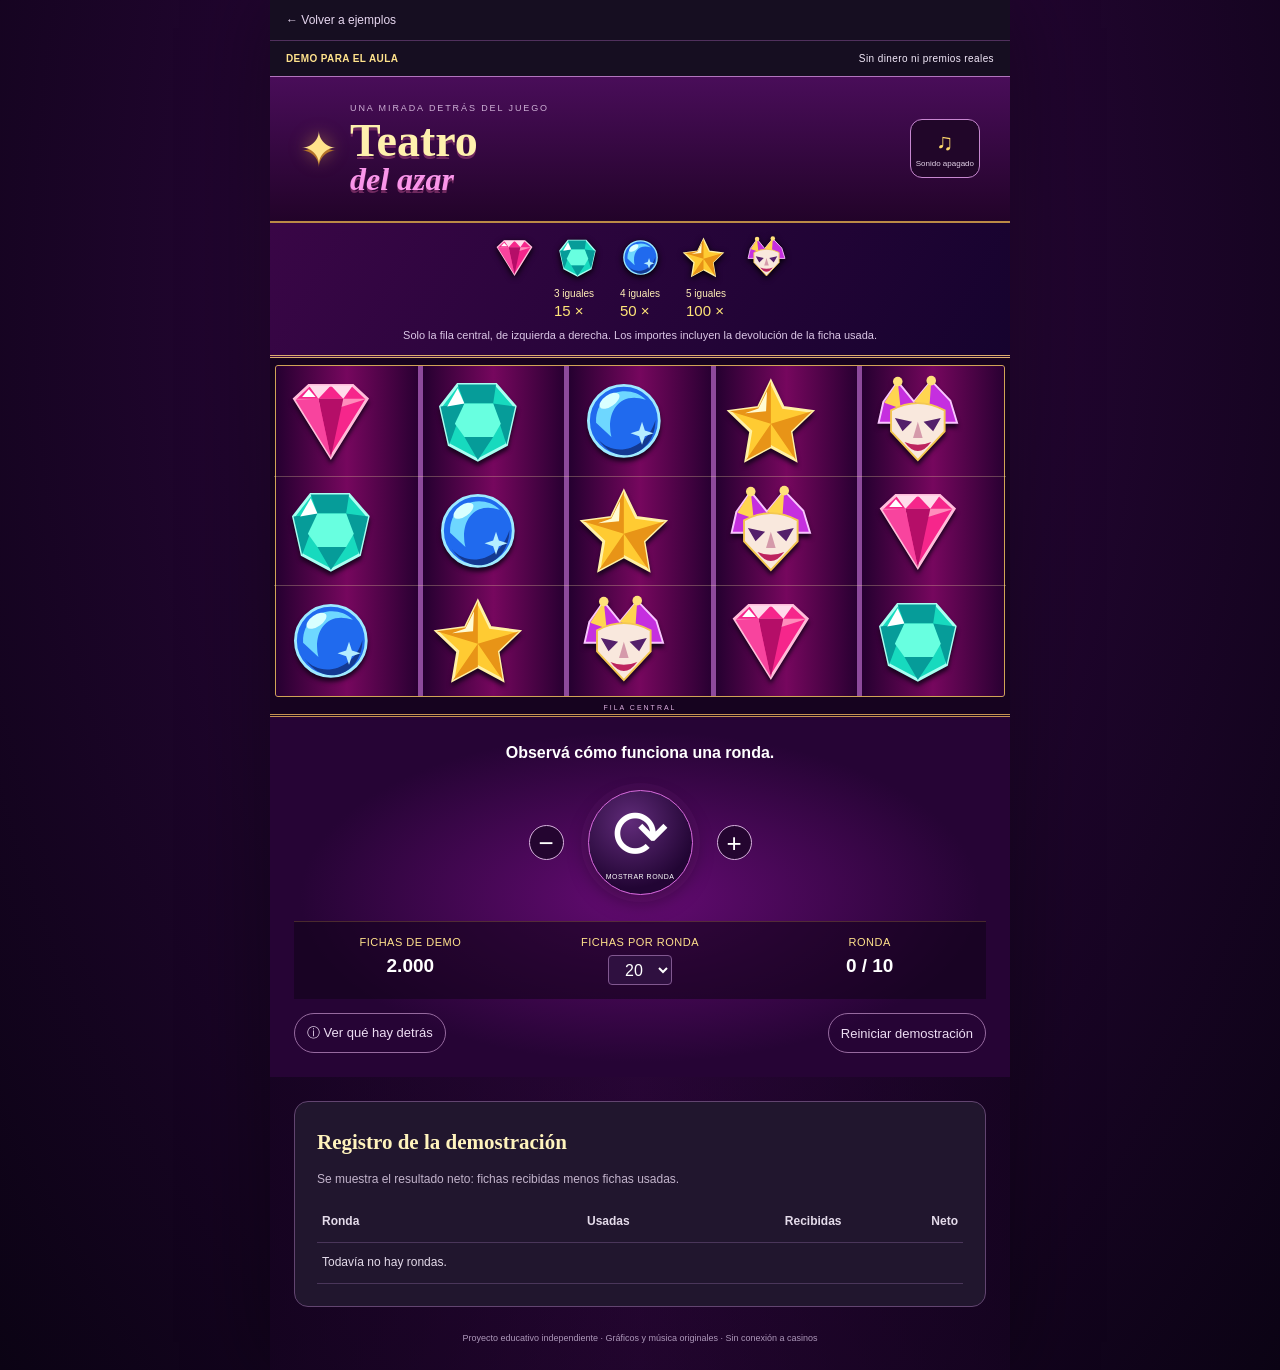
==== teatro-del-azar.html @ a7aa3555 "Add educational game gallery and standalone Teatro del azar demo Open on a responsive selection scre" ====
<!doctype html>
<html lang="es">
<head><meta charset="utf-8"><meta name="viewport" content="width=device-width,initial-scale=1"><title>Teatro del azar · Demo educativa</title><link rel="stylesheet" href="styles.css"></head>
<body>
<main class="machine"><a class="back-gallery" href="index.html">← Volver a ejemplos</a>
  <div class="classroom"><span>DEMO PARA EL AULA</span><span>Sin dinero ni premios reales</span></div>
  <header><div class="crest" aria-hidden="true">✦</div><div><p class="eyebrow">UNA MIRADA DETRÁS DEL JUEGO</p><h1>Teatro <em>del azar</em></h1></div><button id="sound" class="sound" aria-label="Activar música y sonidos" aria-pressed="false">♫<span>Sonido apagado</span></button></header>
  <section class="paytable" aria-label="Tabla de resultados"><div class="pay-symbols" id="paySymbols"></div><div class="pay-values"><span><b>3 iguales</b>15 ×</span><span><b>4 iguales</b>50 ×</span><span><b>5 iguales</b>100 ×</span></div><p>Solo la fila central, de izquierda a derecha. Los importes incluyen la devolución de la ficha usada.</p></section>
  <section class="stage" aria-label="Cinco rodillos de demostración"><div class="payline" aria-hidden="true"></div><div id="reels" class="reels"></div><div class="stage-label">FILA CENTRAL</div></section>
  <section class="controls">
    <p id="status" class="status" role="status" aria-live="polite">Observá cómo funciona una ronda.</p>
    <div class="spin-row"><button id="minus" class="adjust" aria-label="Reducir fichas por ronda">−</button><button id="spin" class="spin" aria-label="Mostrar una ronda"><span aria-hidden="true">⟳</span><small>MOSTRAR RONDA</small></button><button id="plus" class="adjust" aria-label="Aumentar fichas por ronda">+</button></div>
    <div class="meters"><div><span>FICHAS DE DEMO</span><strong id="balance">2.000</strong></div><div><label for="stake">FICHAS POR RONDA</label><select id="stake"><option value="10">10</option><option value="20" selected>20</option><option value="50">50</option></select></div><div><span>RONDA</span><strong id="counter">0 / 10</strong></div></div>
    <div class="footer-actions"><button id="explain">ⓘ Ver qué hay detrás</button><button id="restart">Reiniciar demostración</button></div>
  </section>
  <section id="lesson" class="lesson" hidden tabindex="-1"><p class="eyebrow">PAUSA PARA CONVERSAR</p><h2>La apariencia no cambia el azar.</h2><p>La música, los colores y el movimiento llaman la atención. No hacen que la próxima ronda tenga más posibilidades de ganar.</p><div class="facts"><div><b>4 %</b><span>de probabilidad de obtener un resultado que paga en cada ronda.</span></div><div><b>96 %</b><span>de devolución matemática a largo plazo en este modelo. No es una promesa para una sesión.</span></div></div><p>Con 100 fichas usadas, la devolución esperada es 96: una pérdida media de 4. Cada ronda es independiente; perder antes no vuelve más probable ganar después.</p><p class="session-summary" id="summary"></p><h3>¿Qué hace y qué no hace esta demo?</h3><p>Simula una regla sencilla para estudiar su funcionamiento. Crear una pantalla con IA no equivale a crear ni operar un casino real. No hay depósitos, retiros, cuentas, premios, conexiones a proveedores ni datos personales.</p><details><summary>Ver la matemática</summary><p>Cada símbolo tiene probabilidad 1/5. Tres iguales exactos: 4/125; cuatro exactos: 4/625; cinco: 1/625. Devolución: (4/125 × 15) + (4/625 × 50) + (1/625 × 100) = 0,96.</p><p>Las filas superior e inferior son decorativas. El resultado se calcula antes de la animación, usando la misma regla en cada ronda. No se programan “casi premios”.</p></details><h3>Para debatir en clase</h3><ul><li>¿La música cambió tu impresión del resultado?</li><li>¿Cobrar fichas significa siempre terminar con más de las que empezaste?</li><li>¿Qué diferencia hay entre una pantalla atractiva y conocer las probabilidades?</li></ul><p>Si un juego te preocupa o te cuesta dejarlo, hablalo con una persona adulta de confianza.</p></section>
  <section class="rounds"><h2>Registro de la demostración</h2><p>Se muestra el resultado neto: fichas recibidas menos fichas usadas.</p><div class="table-scroll"><table><thead><tr><th>Ronda</th><th>Usadas</th><th>Recibidas</th><th>Neto</th></tr></thead><tbody id="history"><tr><td colspan="4">Todavía no hay rondas.</td></tr></tbody></table></div></section>
  <footer class="credits">Proyecto educativo independiente · Gráficos y música originales · Sin conexión a casinos</footer>
</main>
<script src="engine.js"></script><script src="game.js"></script>
</body></html>
---- styles.css ----
:root{color-scheme:dark;font-family:Arial,Helvetica,sans-serif;background:#0d0318;color:#fff;--gold:#ffe28c;--pink:#e737d6}*{box-sizing:border-box}body{margin:0;background:radial-gradient(ellipse at 50% 20%,#54115c 0,#21052f 45%,#0b0314 100%);min-height:100vh}button,select{font:inherit}button{cursor:pointer;color:inherit}button:disabled{cursor:default;opacity:.5}button:focus-visible,select:focus-visible,summary:focus-visible{outline:3px solid #65e5fb;outline-offset:5px}[hidden]{display:none!important}.machine{width:min(100%,740px);margin:0 auto;background:linear-gradient(90deg,#160321aa,#4c085933,#160321aa);box-shadow:0 0 80px #0006}.classroom{display:flex;justify-content:space-between;gap:10px;padding:12px 16px;background:#160e21;color:#f5ebfc;font-size:10px;letter-spacing:.4px;border-bottom:1px solid #b275be}.classroom span:first-child{color:var(--gold);font-weight:bold}header{display:flex;align-items:center;gap:12px;padding:20px 18px 14px;background:linear-gradient(#490d59,#220329);border-bottom:2px solid #bb8a46}.crest{font-size:45px;color:var(--gold);text-shadow:0 3px 0 #b37229,0 0 18px #ffc65388}.eyebrow{font-size:9px;letter-spacing:1.9px;color:#cdb0d5;margin:0 0 6px}h1{margin:0;font-family:Georgia,serif;font-size:34px;color:#fff1ad;line-height:.97;text-shadow:0 3px #70295f}h1 em{display:block;font-size:25px;color:#fa95ea}.sound{margin-left:auto;background:#210629;border:1px solid #c787d0;border-radius:12px;min-width:57px;padding:9px 5px;font-size:23px;color:#ffd96c}.sound span{display:block;font-size:8px;color:#e3d1e8;margin-top:3px}.paytable{padding:12px 18px;background:linear-gradient(120deg,#390646,#16032e);border-bottom:3px double #ddad6d}.pay-symbols{display:flex;justify-content:center;gap:18px;margin-bottom:8px}.pay-symbols svg{height:37px;width:37px;filter:drop-shadow(0 2px 3px #000)}.pay-values{display:flex;justify-content:center;gap:26px;color:#ffe578;font-size:15px}.pay-values b{display:block;color:#ffeeb6;font-size:10px;font-weight:400;margin-bottom:3px}.paytable p{font-size:9px;line-height:1.5;color:#dbc7e6;text-align:center;margin:8px 0 0}.stage{position:relative;padding:7px 5px 17px;background:#16031f;border-bottom:3px double #c59152;overflow:hidden}.reels{display:grid;grid-template-columns:repeat(5,1fr);gap:3px;border:1px solid #d0a456;border-radius:3px;overflow:hidden;background:#8d4a9c}.reel{display:grid;grid-template-rows:repeat(3,1fr);position:relative;background:linear-gradient(90deg,#250030,#76075e 50%,#290032);overflow:hidden}.cell{aspect-ratio:1;display:grid;place-items:center;position:relative}.cell svg{width:87%;height:87%;filter:drop-shadow(0 4px 2px #19031e);transition:transform .2s}.cell.winner{background:#ffe75a24}.cell.winner svg{transform:scale(1.08);filter:drop-shadow(0 0 7px #ffe188)}.payline{position:absolute;left:4px;right:4px;top:calc(33.33% - 1px);height:31%;border-top:1px solid #fff0a744;border-bottom:1px solid #fff0a744;z-index:2;pointer-events:none}.stage-label{position:absolute;bottom:3px;left:0;right:0;text-align:center;color:#dcb0df;font-size:7px;letter-spacing:2px}.reel.spinning .cell{animation:roll .16s linear infinite;filter:blur(3px)}@keyframes roll{0%{transform:translateY(-45%);opacity:.5}50%{opacity:1}100%{transform:translateY(45%);opacity:.5}}.controls{padding:14px 14px 12px;background:radial-gradient(ellipse at center,#640b72 0,#260435 65%);position:relative}.status{font-weight:bold;font-size:13px;min-height:34px;line-height:1.5;text-align:center;margin:0 0 15px}.spin-row{display:flex;align-items:center;justify-content:center;gap:24px;margin:8px 0 26px}.spin{border:1px solid #d86cdd;border-radius:50%;height:105px;width:105px;background:radial-gradient(circle at 40% 30%,#602b79,#220534 70%);box-shadow:0 0 0 7px #e55ede0b,0 8px 20px #0006;display:flex;flex-direction:column;align-items:center;justify-content:center}.spin>span{font-size:68px;line-height:.85}.spin small{font-size:7px;letter-spacing:.5px;margin-top:9px}.adjust{width:35px;height:35px;border:1px solid #d7b2dd;border-radius:50%;font-size:26px;line-height:1;background:#240530}.meters{display:grid;grid-template-columns:1fr 1fr 1fr;gap:5px;background:#12021999;padding:14px 4px;border-top:1px solid #b684434d}.meters>div{text-align:center}.meters span,.meters label{display:block;font-size:8px;letter-spacing:.5px;color:var(--gold);margin-bottom:7px}.meters strong{font-size:19px;font-variant-numeric:tabular-nums}.meters select{min-height:30px;color:white;background:#2f1040;border:1px solid #815890;border-radius:4px;padding:2px 12px;font-size:16px}.footer-actions{display:flex;justify-content:space-between;gap:10px;margin:14px 0 0}.footer-actions button{background:none;border:1px solid #966a9f;border-radius:20px;font-size:10px;padding:10px 12px;min-height:36px;color:#edddf3}.lesson,.rounds{margin:18px 14px;background:#21162e;border:1px solid #624570;border-radius:14px;padding:22px;color:#e4dbea;font-size:14px;line-height:1.65}.lesson{border-color:#e7c461;scroll-margin-top:15px}.lesson h2,.rounds h2{font-family:Georgia,serif;font-size:25px;color:#fff3bd;line-height:1.2;margin:6px 0 15px}.lesson h3{color:white;font-size:16px;margin-top:24px}.facts{display:grid;grid-template-columns:1fr 1fr;gap:14px}.facts>div{padding:15px;background:#35253f;border-radius:8px}.facts b{display:block;font-size:29px;color:#ffe283}.facts span{font-size:12px;line-height:1.4;display:block}.session-summary{padding:12px;border-left:3px solid #ebc25b;background:#f9d4550c}details{border-top:1px solid #654b70;padding-top:14px}summary{cursor:pointer;color:#ffe389}.rounds h2{font-size:21px}.rounds>p{font-size:12px;color:#c3b4cc}.table-scroll{overflow-x:auto}table{border-collapse:collapse;width:100%;font-size:12px;font-variant-numeric:tabular-nums}th,td{text-align:right;padding:10px 5px;border-bottom:1px solid #4a365a}th:first-child,td:first-child{text-align:left}.negative{color:#ffa8ae}.positive{color:#a0e8d6}.credits{padding:0 20px 25px;font-size:9px;text-align:center;color:#ac97b9;line-height:1.6}@media(min-width:600px){header{padding:26px 30px}h1{font-size:46px}h1 em{font-size:32px}.pay-symbols svg{width:45px;height:45px}.paytable p{font-size:11px}.reels{gap:5px}.cell{max-height:110px}.controls{padding:24px}.meters span,.meters label{font-size:11px}.footer-actions button{font-size:13px}.lesson,.rounds{margin:24px}.status{font-size:16px}}@media(prefers-reduced-motion:reduce){.reel.spinning .cell{animation:none;filter:none}.cell svg{transition:none}}

.back-gallery{display:block;padding:13px 16px;background:#160e21;color:#e7d7f0;font-size:12px;text-decoration:none;border-bottom:1px solid #50305d}.back-gallery:hover{color:#ffe28c}
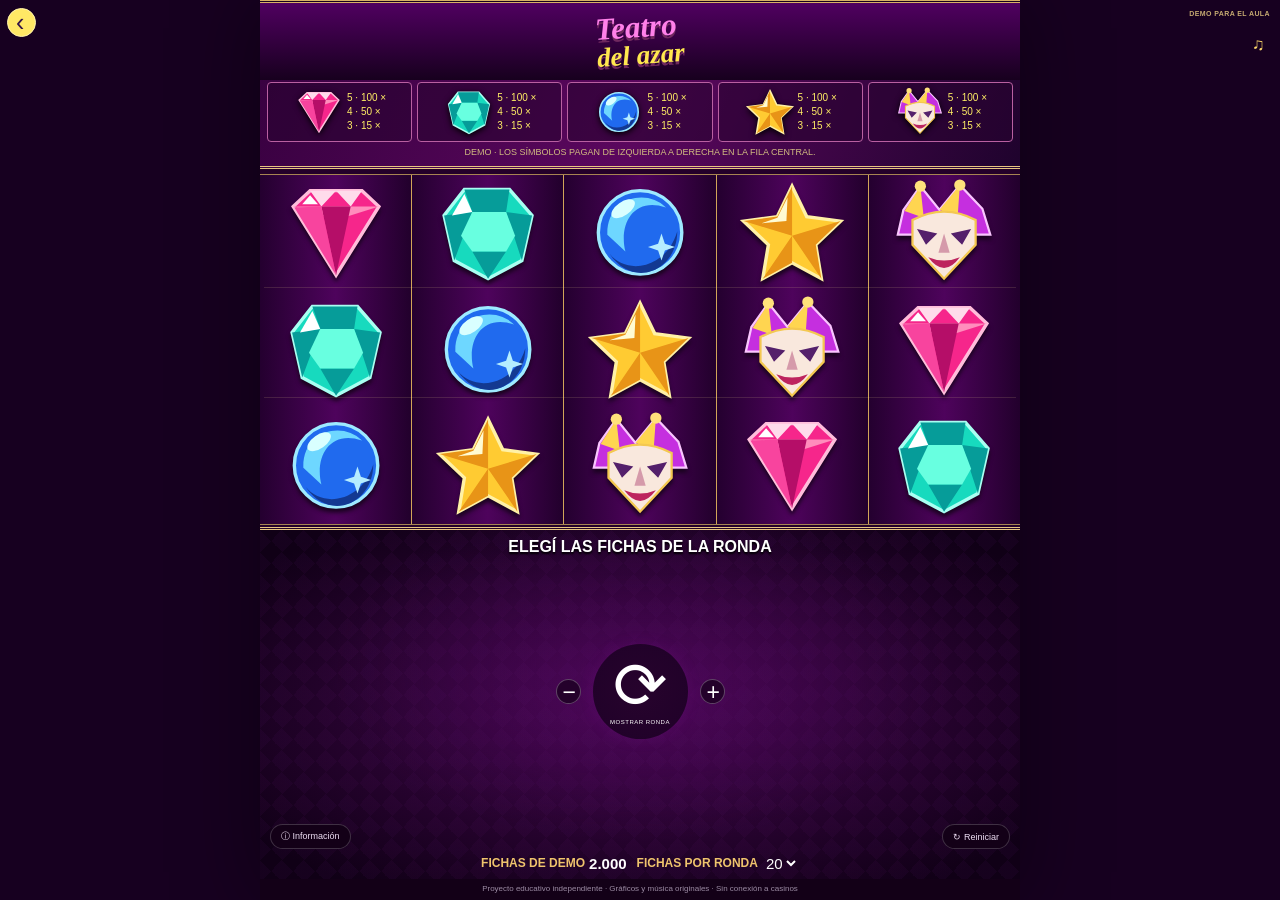
==== commit e3e89deb: "Rework mobile game screen toward reference layout Compact paytable into symbol tiles, tighten reels," ====
--- a/teatro-del-azar.html
+++ b/teatro-del-azar.html
@@ -5,13 +5,13 @@
 <main class="machine"><a class="back-gallery" href="index.html">← Volver a ejemplos</a>
   <div class="classroom"><span>DEMO PARA EL AULA</span><span>Sin dinero ni premios reales</span></div>
   <header><div class="crest" aria-hidden="true">✦</div><div><p class="eyebrow">UNA MIRADA DETRÁS DEL JUEGO</p><h1>Teatro <em>del azar</em></h1></div><button id="sound" class="sound" aria-label="Activar música y sonidos" aria-pressed="false">♫<span>Sonido apagado</span></button></header>
-  <section class="paytable" aria-label="Tabla de resultados"><div class="pay-symbols" id="paySymbols"></div><div class="pay-values"><span><b>3 iguales</b>15 ×</span><span><b>4 iguales</b>50 ×</span><span><b>5 iguales</b>100 ×</span></div><p>Solo la fila central, de izquierda a derecha. Los importes incluyen la devolución de la ficha usada.</p></section>
+  <section class="paytable" aria-label="Tabla de resultados"><div class="pay-symbols" id="paySymbols"></div><div class="pay-values"><span><b>3 iguales</b>15 ×</span><span><b>4 iguales</b>50 ×</span><span><b>5 iguales</b>100 ×</span></div><p>DEMO · LOS SÍMBOLOS PAGAN DE IZQUIERDA A DERECHA EN LA FILA CENTRAL.</p></section>
   <section class="stage" aria-label="Cinco rodillos de demostración"><div class="payline" aria-hidden="true"></div><div id="reels" class="reels"></div><div class="stage-label">FILA CENTRAL</div></section>
   <section class="controls">
-    <p id="status" class="status" role="status" aria-live="polite">Observá cómo funciona una ronda.</p>
+    <p id="status" class="status" role="status" aria-live="polite">ELEGÍ LAS FICHAS DE LA RONDA</p>
     <div class="spin-row"><button id="minus" class="adjust" aria-label="Reducir fichas por ronda">−</button><button id="spin" class="spin" aria-label="Mostrar una ronda"><span aria-hidden="true">⟳</span><small>MOSTRAR RONDA</small></button><button id="plus" class="adjust" aria-label="Aumentar fichas por ronda">+</button></div>
     <div class="meters"><div><span>FICHAS DE DEMO</span><strong id="balance">2.000</strong></div><div><label for="stake">FICHAS POR RONDA</label><select id="stake"><option value="10">10</option><option value="20" selected>20</option><option value="50">50</option></select></div><div><span>RONDA</span><strong id="counter">0 / 10</strong></div></div>
-    <div class="footer-actions"><button id="explain">ⓘ Ver qué hay detrás</button><button id="restart">Reiniciar demostración</button></div>
+    <div class="footer-actions"><button id="explain">ⓘ Información</button><button id="restart">↻ Reiniciar</button></div>
   </section>
   <section id="lesson" class="lesson" hidden tabindex="-1"><p class="eyebrow">PAUSA PARA CONVERSAR</p><h2>La apariencia no cambia el azar.</h2><p>La música, los colores y el movimiento llaman la atención. No hacen que la próxima ronda tenga más posibilidades de ganar.</p><div class="facts"><div><b>4 %</b><span>de probabilidad de obtener un resultado que paga en cada ronda.</span></div><div><b>96 %</b><span>de devolución matemática a largo plazo en este modelo. No es una promesa para una sesión.</span></div></div><p>Con 100 fichas usadas, la devolución esperada es 96: una pérdida media de 4. Cada ronda es independiente; perder antes no vuelve más probable ganar después.</p><p class="session-summary" id="summary"></p><h3>¿Qué hace y qué no hace esta demo?</h3><p>Simula una regla sencilla para estudiar su funcionamiento. Crear una pantalla con IA no equivale a crear ni operar un casino real. No hay depósitos, retiros, cuentas, premios, conexiones a proveedores ni datos personales.</p><details><summary>Ver la matemática</summary><p>Cada símbolo tiene probabilidad 1/5. Tres iguales exactos: 4/125; cuatro exactos: 4/625; cinco: 1/625. Devolución: (4/125 × 15) + (4/625 × 50) + (1/625 × 100) = 0,96.</p><p>Las filas superior e inferior son decorativas. El resultado se calcula antes de la animación, usando la misma regla en cada ronda. No se programan “casi premios”.</p></details><h3>Para debatir en clase</h3><ul><li>¿La música cambió tu impresión del resultado?</li><li>¿Cobrar fichas significa siempre terminar con más de las que empezaste?</li><li>¿Qué diferencia hay entre una pantalla atractiva y conocer las probabilidades?</li></ul><p>Si un juego te preocupa o te cuesta dejarlo, hablalo con una persona adulta de confianza.</p></section>
   <section class="rounds"><h2>Registro de la demostración</h2><p>Se muestra el resultado neto: fichas recibidas menos fichas usadas.</p><div class="table-scroll"><table><thead><tr><th>Ronda</th><th>Usadas</th><th>Recibidas</th><th>Neto</th></tr></thead><tbody id="history"><tr><td colspan="4">Todavía no hay rondas.</td></tr></tbody></table></div></section>
--- a/styles.css
+++ b/styles.css
@@ -1,3 +1,5 @@
 :root{color-scheme:dark;font-family:Arial,Helvetica,sans-serif;background:#0d0318;color:#fff;--gold:#ffe28c;--pink:#e737d6}*{box-sizing:border-box}body{margin:0;background:radial-gradient(ellipse at 50% 20%,#54115c 0,#21052f 45%,#0b0314 100%);min-height:100vh}button,select{font:inherit}button{cursor:pointer;color:inherit}button:disabled{cursor:default;opacity:.5}button:focus-visible,select:focus-visible,summary:focus-visible{outline:3px solid #65e5fb;outline-offset:5px}[hidden]{display:none!important}.machine{width:min(100%,740px);margin:0 auto;background:linear-gradient(90deg,#160321aa,#4c085933,#160321aa);box-shadow:0 0 80px #0006}.classroom{display:flex;justify-content:space-between;gap:10px;padding:12px 16px;background:#160e21;color:#f5ebfc;font-size:10px;letter-spacing:.4px;border-bottom:1px solid #b275be}.classroom span:first-child{color:var(--gold);font-weight:bold}header{display:flex;align-items:center;gap:12px;padding:20px 18px 14px;background:linear-gradient(#490d59,#220329);border-bottom:2px solid #bb8a46}.crest{font-size:45px;color:var(--gold);text-shadow:0 3px 0 #b37229,0 0 18px #ffc65388}.eyebrow{font-size:9px;letter-spacing:1.9px;color:#cdb0d5;margin:0 0 6px}h1{margin:0;font-family:Georgia,serif;font-size:34px;color:#fff1ad;line-height:.97;text-shadow:0 3px #70295f}h1 em{display:block;font-size:25px;color:#fa95ea}.sound{margin-left:auto;background:#210629;border:1px solid #c787d0;border-radius:12px;min-width:57px;padding:9px 5px;font-size:23px;color:#ffd96c}.sound span{display:block;font-size:8px;color:#e3d1e8;margin-top:3px}.paytable{padding:12px 18px;background:linear-gradient(120deg,#390646,#16032e);border-bottom:3px double #ddad6d}.pay-symbols{display:flex;justify-content:center;gap:18px;margin-bottom:8px}.pay-symbols svg{height:37px;width:37px;filter:drop-shadow(0 2px 3px #000)}.pay-values{display:flex;justify-content:center;gap:26px;color:#ffe578;font-size:15px}.pay-values b{display:block;color:#ffeeb6;font-size:10px;font-weight:400;margin-bottom:3px}.paytable p{font-size:9px;line-height:1.5;color:#dbc7e6;text-align:center;margin:8px 0 0}.stage{position:relative;padding:7px 5px 17px;background:#16031f;border-bottom:3px double #c59152;overflow:hidden}.reels{display:grid;grid-template-columns:repeat(5,1fr);gap:3px;border:1px solid #d0a456;border-radius:3px;overflow:hidden;background:#8d4a9c}.reel{display:grid;grid-template-rows:repeat(3,1fr);position:relative;background:linear-gradient(90deg,#250030,#76075e 50%,#290032);overflow:hidden}.cell{aspect-ratio:1;display:grid;place-items:center;position:relative}.cell svg{width:87%;height:87%;filter:drop-shadow(0 4px 2px #19031e);transition:transform .2s}.cell.winner{background:#ffe75a24}.cell.winner svg{transform:scale(1.08);filter:drop-shadow(0 0 7px #ffe188)}.payline{position:absolute;left:4px;right:4px;top:calc(33.33% - 1px);height:31%;border-top:1px solid #fff0a744;border-bottom:1px solid #fff0a744;z-index:2;pointer-events:none}.stage-label{position:absolute;bottom:3px;left:0;right:0;text-align:center;color:#dcb0df;font-size:7px;letter-spacing:2px}.reel.spinning .cell{animation:roll .16s linear infinite;filter:blur(3px)}@keyframes roll{0%{transform:translateY(-45%);opacity:.5}50%{opacity:1}100%{transform:translateY(45%);opacity:.5}}.controls{padding:14px 14px 12px;background:radial-gradient(ellipse at center,#640b72 0,#260435 65%);position:relative}.status{font-weight:bold;font-size:13px;min-height:34px;line-height:1.5;text-align:center;margin:0 0 15px}.spin-row{display:flex;align-items:center;justify-content:center;gap:24px;margin:8px 0 26px}.spin{border:1px solid #d86cdd;border-radius:50%;height:105px;width:105px;background:radial-gradient(circle at 40% 30%,#602b79,#220534 70%);box-shadow:0 0 0 7px #e55ede0b,0 8px 20px #0006;display:flex;flex-direction:column;align-items:center;justify-content:center}.spin>span{font-size:68px;line-height:.85}.spin small{font-size:7px;letter-spacing:.5px;margin-top:9px}.adjust{width:35px;height:35px;border:1px solid #d7b2dd;border-radius:50%;font-size:26px;line-height:1;background:#240530}.meters{display:grid;grid-template-columns:1fr 1fr 1fr;gap:5px;background:#12021999;padding:14px 4px;border-top:1px solid #b684434d}.meters>div{text-align:center}.meters span,.meters label{display:block;font-size:8px;letter-spacing:.5px;color:var(--gold);margin-bottom:7px}.meters strong{font-size:19px;font-variant-numeric:tabular-nums}.meters select{min-height:30px;color:white;background:#2f1040;border:1px solid #815890;border-radius:4px;padding:2px 12px;font-size:16px}.footer-actions{display:flex;justify-content:space-between;gap:10px;margin:14px 0 0}.footer-actions button{background:none;border:1px solid #966a9f;border-radius:20px;font-size:10px;padding:10px 12px;min-height:36px;color:#edddf3}.lesson,.rounds{margin:18px 14px;background:#21162e;border:1px solid #624570;border-radius:14px;padding:22px;color:#e4dbea;font-size:14px;line-height:1.65}.lesson{border-color:#e7c461;scroll-margin-top:15px}.lesson h2,.rounds h2{font-family:Georgia,serif;font-size:25px;color:#fff3bd;line-height:1.2;margin:6px 0 15px}.lesson h3{color:white;font-size:16px;margin-top:24px}.facts{display:grid;grid-template-columns:1fr 1fr;gap:14px}.facts>div{padding:15px;background:#35253f;border-radius:8px}.facts b{display:block;font-size:29px;color:#ffe283}.facts span{font-size:12px;line-height:1.4;display:block}.session-summary{padding:12px;border-left:3px solid #ebc25b;background:#f9d4550c}details{border-top:1px solid #654b70;padding-top:14px}summary{cursor:pointer;color:#ffe389}.rounds h2{font-size:21px}.rounds>p{font-size:12px;color:#c3b4cc}.table-scroll{overflow-x:auto}table{border-collapse:collapse;width:100%;font-size:12px;font-variant-numeric:tabular-nums}th,td{text-align:right;padding:10px 5px;border-bottom:1px solid #4a365a}th:first-child,td:first-child{text-align:left}.negative{color:#ffa8ae}.positive{color:#a0e8d6}.credits{padding:0 20px 25px;font-size:9px;text-align:center;color:#ac97b9;line-height:1.6}@media(min-width:600px){header{padding:26px 30px}h1{font-size:46px}h1 em{font-size:32px}.pay-symbols svg{width:45px;height:45px}.paytable p{font-size:11px}.reels{gap:5px}.cell{max-height:110px}.controls{padding:24px}.meters span,.meters label{font-size:11px}.footer-actions button{font-size:13px}.lesson,.rounds{margin:24px}.status{font-size:16px}}@media(prefers-reduced-motion:reduce){.reel.spinning .cell{animation:none;filter:none}.cell svg{transition:none}}
 
 .back-gallery{display:block;padding:13px 16px;background:#160e21;color:#e7d7f0;font-size:12px;text-decoration:none;border-bottom:1px solid #50305d}.back-gallery:hover{color:#ffe28c}
+/* Reference-oriented compact game view. */
+body{background:#170020}.machine{width:min(100%,760px);min-height:100dvh;background:#22002f;display:flex;flex-direction:column}.back-gallery{position:absolute;z-index:5;top:8px;left:7px;padding:6px 8px;font-size:0;background:#ffe865;border:1px solid #fff3ae;border-radius:50%;width:29px;height:29px;color:#331448}.back-gallery::after{content:'‹';font-size:25px;line-height:15px}.classroom{position:absolute;z-index:4;top:10px;right:10px;background:none;border:0;padding:0;font-size:7px;opacity:.75}.classroom span:last-child{display:none}header{height:64px;min-height:64px;padding:6px 50px;justify-content:center;gap:4px;border-top:3px double #d9b165;border-bottom:0;background:linear-gradient(#500060,#17001e)}header .crest{display:none}header .eyebrow{display:none}h1{font-size:23px;font-style:italic;color:#ff80ea;line-height:.9;transform:rotate(-4deg)}h1 em{font-size:20px;color:#ffe84e;line-height:1.1}header .sound{position:absolute;top:35px;right:9px;border:0;background:none;padding:0;min-width:25px;font-size:17px}.sound span{display:none}.paytable{padding:2px 7px 7px;background:linear-gradient(110deg,#390141,#5b075e,#1f032d);border-bottom:3px double #e7c480}.pay-symbols{gap:5px;margin:0;display:grid;grid-template-columns:repeat(5,1fr)}.pay-symbols svg{width:30px;height:30px;flex:none}.pay-tile{display:flex;align-items:center;justify-content:center;gap:2px;border:1px solid #b960a1;border-radius:4px;padding:3px 1px;background:#27032f99}.pay-tile small{font-size:6px;color:#ffef65;line-height:1.4;white-space:nowrap}.pay-values{display:none}.paytable p{font-size:6px;margin:5px 0 0;line-height:1.3;color:#d2bd81}.stage{padding:5px 0 2px;border-bottom:3px double #e7c480;background:#24002a}.reels{gap:1px;border-radius:0;border-left:0;border-right:0;border-color:#a78452;background:#d1a559}.reel{background:linear-gradient(90deg,#24002f,#4e035c 50%,#22002c)}.cell{aspect-ratio:1.3}.cell svg{height:97%;width:94%;max-height:none}.stage-label{display:none}.payline{border-color:#ffe49322}.controls{flex:1;min-height:265px;padding:7px 10px 6px;background:radial-gradient(ellipse at 50% 40%,#5e086e55,transparent 58%),repeating-conic-gradient(from 45deg,#59126b18 0% 25%,transparent 0% 50%) 0 0/22px 22px,radial-gradient(ellipse at center,#470652,#100016 90%);display:flex;flex-direction:column}.status{font-family:Arial,sans-serif;text-transform:uppercase;font-size:12px;line-height:1.3;min-height:30px;margin:0;font-weight:900;text-shadow:0 2px 2px #000}.spin-row{flex:1;margin:12px 0 20px;gap:12px;min-height:130px}.spin{width:79px;height:79px;border:0;background:radial-gradient(circle,#27032d,#1f0128);box-shadow:0 0 15px #9b27b522}.spin>span{font-size:65px}.spin small{font-size:6px;margin-top:5px}.adjust{width:25px;height:25px;font-size:23px;background:#24012b;border-color:#ffffff44}.meters{order:3;background:none;padding:4px 0 0;border:0;display:flex;justify-content:center;gap:10px}.meters>div{display:flex;align-items:center;gap:4px}.meters span,.meters label{font-size:8px;letter-spacing:0;margin:0;color:#efc46d;font-weight:800}.meters strong{font-size:11px}.meters select{background:none;border:0;padding:0;font-size:11px;min-height:20px}.meters>div:last-child{display:none}.footer-actions{order:2;gap:8px;margin:0;justify-content:space-between}.footer-actions button{font-size:9px;padding:5px 10px;min-height:25px;border-color:#ffffff30;background:#130017}.credits{padding:4px 10px;font-size:6px;color:#9c8ba4;background:#130017}.lesson,.rounds{flex:none}.rounds{display:none}.machine:has(.lesson:not([hidden])) .rounds{display:block}.lesson{margin:12px}.back-gallery:focus-visible{outline:2px solid white}.lesson h2{font-size:24px}@media(min-width:600px){header{height:80px;min-height:80px}h1{font-size:31px}h1 em{font-size:27px}.pay-symbols svg{width:52px;height:52px}.pay-tile small{font-size:10px}.paytable p{font-size:9px}.cell{max-height:125px}.controls{min-height:310px}.status{font-size:16px}.spin{width:95px;height:95px}.meters span,.meters label{font-size:12px}.meters strong,.meters select{font-size:15px}.credits{font-size:8px}}
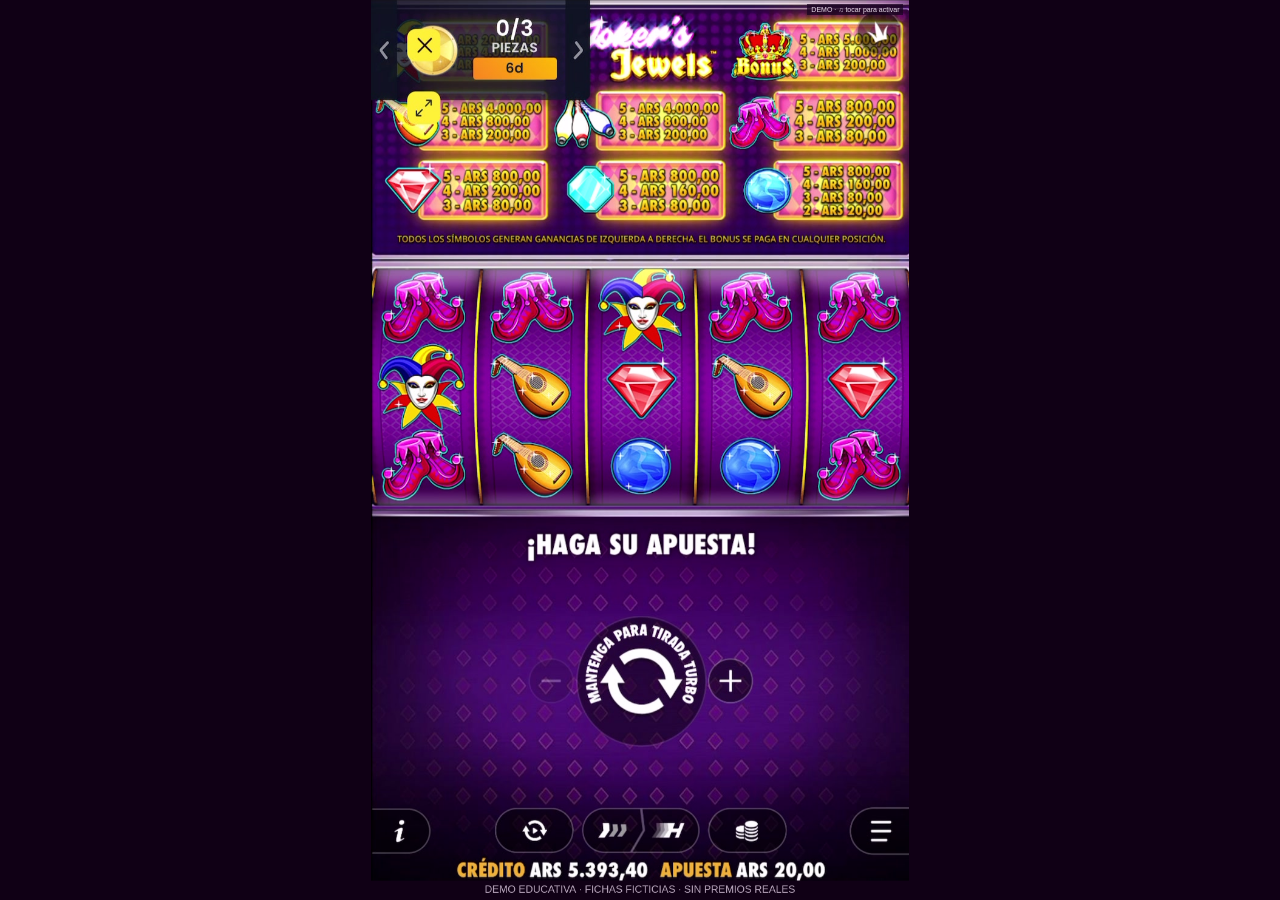
==== commit 91a104c8: "Reconstruct supplied recording visuals with source-frame atlas and interactive controls Render the r" ====
--- a/teatro-del-azar.html
+++ b/teatro-del-azar.html
@@ -1,21 +1,14 @@
-<!doctype html>
-<html lang="es">
-<head><meta charset="utf-8"><meta name="viewport" content="width=device-width,initial-scale=1"><title>Teatro del azar · Demo educativa</title><link rel="stylesheet" href="styles.css"></head>
-<body>
-<main class="machine"><a class="back-gallery" href="index.html">← Volver a ejemplos</a>
-  <div class="classroom"><span>DEMO PARA EL AULA</span><span>Sin dinero ni premios reales</span></div>
-  <header><div class="crest" aria-hidden="true">✦</div><div><p class="eyebrow">UNA MIRADA DETRÁS DEL JUEGO</p><h1>Teatro <em>del azar</em></h1></div><button id="sound" class="sound" aria-label="Activar música y sonidos" aria-pressed="false">♫<span>Sonido apagado</span></button></header>
-  <section class="paytable" aria-label="Tabla de resultados"><div class="pay-symbols" id="paySymbols"></div><div class="pay-values"><span><b>3 iguales</b>15 ×</span><span><b>4 iguales</b>50 ×</span><span><b>5 iguales</b>100 ×</span></div><p>DEMO · LOS SÍMBOLOS PAGAN DE IZQUIERDA A DERECHA EN LA FILA CENTRAL.</p></section>
-  <section class="stage" aria-label="Cinco rodillos de demostración"><div class="payline" aria-hidden="true"></div><div id="reels" class="reels"></div><div class="stage-label">FILA CENTRAL</div></section>
-  <section class="controls">
-    <p id="status" class="status" role="status" aria-live="polite">ELEGÍ LAS FICHAS DE LA RONDA</p>
-    <div class="spin-row"><button id="minus" class="adjust" aria-label="Reducir fichas por ronda">−</button><button id="spin" class="spin" aria-label="Mostrar una ronda"><span aria-hidden="true">⟳</span><small>MOSTRAR RONDA</small></button><button id="plus" class="adjust" aria-label="Aumentar fichas por ronda">+</button></div>
-    <div class="meters"><div><span>FICHAS DE DEMO</span><strong id="balance">2.000</strong></div><div><label for="stake">FICHAS POR RONDA</label><select id="stake"><option value="10">10</option><option value="20" selected>20</option><option value="50">50</option></select></div><div><span>RONDA</span><strong id="counter">0 / 10</strong></div></div>
-    <div class="footer-actions"><button id="explain">ⓘ Información</button><button id="restart">↻ Reiniciar</button></div>
-  </section>
-  <section id="lesson" class="lesson" hidden tabindex="-1"><p class="eyebrow">PAUSA PARA CONVERSAR</p><h2>La apariencia no cambia el azar.</h2><p>La música, los colores y el movimiento llaman la atención. No hacen que la próxima ronda tenga más posibilidades de ganar.</p><div class="facts"><div><b>4 %</b><span>de probabilidad de obtener un resultado que paga en cada ronda.</span></div><div><b>96 %</b><span>de devolución matemática a largo plazo en este modelo. No es una promesa para una sesión.</span></div></div><p>Con 100 fichas usadas, la devolución esperada es 96: una pérdida media de 4. Cada ronda es independiente; perder antes no vuelve más probable ganar después.</p><p class="session-summary" id="summary"></p><h3>¿Qué hace y qué no hace esta demo?</h3><p>Simula una regla sencilla para estudiar su funcionamiento. Crear una pantalla con IA no equivale a crear ni operar un casino real. No hay depósitos, retiros, cuentas, premios, conexiones a proveedores ni datos personales.</p><details><summary>Ver la matemática</summary><p>Cada símbolo tiene probabilidad 1/5. Tres iguales exactos: 4/125; cuatro exactos: 4/625; cinco: 1/625. Devolución: (4/125 × 15) + (4/625 × 50) + (1/625 × 100) = 0,96.</p><p>Las filas superior e inferior son decorativas. El resultado se calcula antes de la animación, usando la misma regla en cada ronda. No se programan “casi premios”.</p></details><h3>Para debatir en clase</h3><ul><li>¿La música cambió tu impresión del resultado?</li><li>¿Cobrar fichas significa siempre terminar con más de las que empezaste?</li><li>¿Qué diferencia hay entre una pantalla atractiva y conocer las probabilidades?</li></ul><p>Si un juego te preocupa o te cuesta dejarlo, hablalo con una persona adulta de confianza.</p></section>
-  <section class="rounds"><h2>Registro de la demostración</h2><p>Se muestra el resultado neto: fichas recibidas menos fichas usadas.</p><div class="table-scroll"><table><thead><tr><th>Ronda</th><th>Usadas</th><th>Recibidas</th><th>Neto</th></tr></thead><tbody id="history"><tr><td colspan="4">Todavía no hay rondas.</td></tr></tbody></table></div></section>
-  <footer class="credits">Proyecto educativo independiente · Gráficos y música originales · Sin conexión a casinos</footer>
+<!doctype html><html lang="es"><head><meta charset="utf-8"><meta name="viewport" content="width=device-width,initial-scale=1,viewport-fit=cover"><title>Recreación visual · Demo educativa</title><link rel="stylesheet" href="reference.css"></head><body>
+<main class="reference-game" aria-label="Recreación visual de la grabación con fichas ficticias">
+<canvas id="gameCanvas" width="886" height="1483" aria-label="Cinco rodillos y tabla visual de referencia">Tu navegador no admite canvas.</canvas>
+<a class="hotspot back" href="index.html" aria-label="Volver a ejemplos"></a>
+<button class="hotspot fullscreen" aria-label="Pantalla completa"></button>
+<button class="hotspot spin-control" aria-label="Girar una ronda de demostración"></button>
+<button class="hotspot minus-control" aria-label="Reducir fichas por ronda"></button><button class="hotspot plus-control" aria-label="Aumentar fichas por ronda"></button>
+<button class="hotspot info-control" aria-label="Información de la demostración"></button><button class="hotspot reset-control" aria-label="Reiniciar demostración"></button><button class="hotspot speed-control" aria-label="Cambiar velocidad" aria-pressed="false"></button><button class="hotspot sound-control" aria-label="Activar sonido de la grabación" aria-pressed="false"></button><button class="hotspot stake-control" aria-label="Elegir fichas por ronda"></button><button class="hotspot menu-control" aria-label="Abrir menú"></button>
+<span class="audio-note" id="audioNote">DEMO · ♫ tocar para activar</span><p class="sr-only" id="status" role="status" aria-live="polite"></p>
 </main>
-<script src="engine.js"></script><script src="game.js"></script>
-</body></html>
+<dialog id="info"><h2>Demostración educativa</h2><p>La imagen y el sonido proceden del video facilitado para esta recreación visual. Los nombres, marcas y tablas visibles pertenecen al material de referencia. Esta demo independiente no está conectada al juego ni al casino original.</p><p>Las fichas son ficticias. La tabla del video forma parte de la referencia visual: el motor didáctico es simplificado y no reproduce las reglas comerciales del original. Solo cuenta la fila central: tres iguales desde la izquierda pagan 15 veces; cuatro, 50; cinco, 100. Cada uno de los cinco símbolos tiene la misma probabilidad.</p><p>Este modelo devuelve matemáticamente un 96 % a largo plazo, con un 4 % de rondas que pagan. No es una promesa sobre una sesión corta, ni un dato del juego original. Los giros son independientes y los resultados no se ajustan para producir “casi premios”.</p><p id="summary"></p><table><thead><tr><th>Ronda</th><th>Usadas</th><th>Recibidas</th><th>Neto</th></tr></thead><tbody id="history"></tbody></table><p>La demo se detiene a las diez rondas para conversar sobre música, estímulos y resultados netos. No admite depósitos, retiros ni premios reales.</p><button data-close>Cerrar</button></dialog>
+<dialog id="menu"><h2>Menú de la demo</h2><button id="openInfo">Ver explicación y resultados</button><button id="audioMenu">Activar / silenciar sonido</button><button id="resetMenu">Reiniciar demostración</button><a href="index.html">Volver a ejemplos</a><button data-close>Cerrar</button></dialog>
+<dialog id="stakes"><h2>Fichas ficticias por ronda</h2><button data-stake="1000">10</button><button data-stake="2000">20</button><button data-stake="5000">50</button><button data-close>Cerrar</button></dialog>
+<audio id="audio" src="assets/reference-audio.mp3" preload="none" loop></audio><script src="engine.js"></script><script src="reference.js"></script></body></html>
--- a/reference.css
+++ b/reference.css
@@ -0,0 +1 @@
+*{box-sizing:border-box}html,body{margin:0;background:#100015;color:#fff;font-family:Arial,sans-serif}body{min-height:100dvh;display:grid;place-items:center}.reference-game{position:relative;width:min(100vw,calc(100dvh * 886 / 1483));aspect-ratio:886/1483;background:#22002a;overflow:hidden}canvas{display:block;width:100%;height:100%;object-fit:contain}.hotspot{position:absolute;border:0;background:transparent;color:transparent;cursor:pointer;padding:0;touch-action:manipulation}.hotspot:focus-visible{outline:2px solid #ffe276;outline-offset:-3px;border-radius:12px}.hotspot:disabled{cursor:default}.back{left:6.6%;top:2.9%;width:6.6%;height:4%}.fullscreen{left:6.6%;top:10%;width:6.6%;height:4%}.spin-control{left:38%;top:68.6%;width:24%;height:14.7%;border-radius:50%}.minus-control{left:29%;top:73.3%;width:9%;height:5.3%;border-radius:50%}.plus-control{left:62.8%;top:73.3%;width:8.8%;height:5.3%;border-radius:50%}.info-control{left:0;top:89.8%;width:11%;height:5.1%}.reset-control{left:23%;top:89.8%;width:14%;height:5.1%}.speed-control{left:39%;top:89.8%;width:12%;height:5.1%}.sound-control{left:50%;top:89.8%;width:11%;height:5.1%}.stake-control{left:62%;top:89.8%;width:15%;height:5.1%}.menu-control{right:0;top:89.8%;width:11%;height:5.1%}.sr-only{position:absolute;width:1px;height:1px;overflow:hidden;clip-path:inset(50%)}dialog{width:min(92vw,460px);max-height:85dvh;overflow:auto;border:1px solid #915aa5;border-radius:10px;padding:24px;background:#25132e;color:#f8edfb}dialog::backdrop{background:#000b}dialog h2{margin-top:0;color:#ffe18c;font-size:23px}dialog p,dialog li{font-size:14px;line-height:1.65}dialog button,dialog a{display:inline-block;padding:12px 16px;margin:5px 4px 5px 0;border:1px solid #a879bc;border-radius:6px;background:#42234e;color:#fff;font:inherit;cursor:pointer;text-decoration:none}dialog button:disabled{opacity:.5}dialog table{width:100%;font-size:12px;border-collapse:collapse}dialog th,dialog td{padding:8px 2px;border-bottom:1px solid #65416b;text-align:right}dialog th:first-child,dialog td:first-child{text-align:left}.audio-note{position:absolute;right:1%;top:.4%;font-size:7px;background:#190321bd;color:#e6d9e8;padding:2px 4px;pointer-events:none}.loading-error{padding:30px;font-size:15px;color:white}.reference-game:fullscreen{width:min(100vw,calc(100dvh * 886 / 1483));margin:auto}
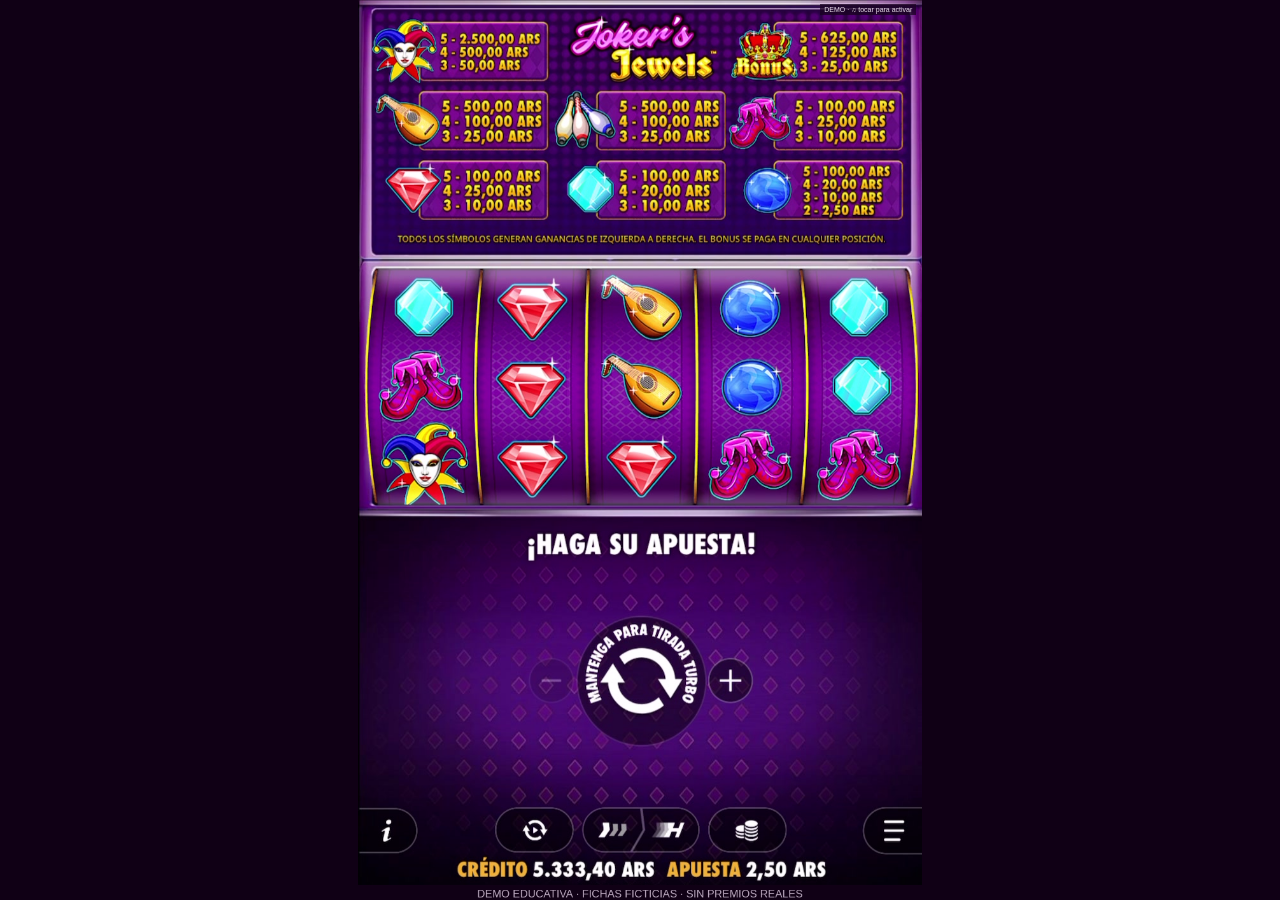
==== commit 266bde8b: "Refine game frame and add reference bet, autoplay and Hyperplay controls" ====
--- a/teatro-del-azar.html
+++ b/teatro-del-azar.html
@@ -1,14 +1,17 @@
 <!doctype html><html lang="es"><head><meta charset="utf-8"><meta name="viewport" content="width=device-width,initial-scale=1,viewport-fit=cover"><title>Recreación visual · Demo educativa</title><link rel="stylesheet" href="reference.css"></head><body>
 <main class="reference-game" aria-label="Recreación visual de la grabación con fichas ficticias">
-<canvas id="gameCanvas" width="886" height="1483" aria-label="Cinco rodillos y tabla visual de referencia">Tu navegador no admite canvas.</canvas>
+<canvas id="gameCanvas" width="886" height="1414" aria-label="Cinco rodillos y tabla visual de referencia">Tu navegador no admite canvas.</canvas>
 <a class="hotspot back" href="index.html" aria-label="Volver a ejemplos"></a>
 <button class="hotspot fullscreen" aria-label="Pantalla completa"></button>
 <button class="hotspot spin-control" aria-label="Girar una ronda de demostración"></button>
 <button class="hotspot minus-control" aria-label="Reducir fichas por ronda"></button><button class="hotspot plus-control" aria-label="Aumentar fichas por ronda"></button>
-<button class="hotspot info-control" aria-label="Información de la demostración"></button><button class="hotspot reset-control" aria-label="Reiniciar demostración"></button><button class="hotspot speed-control" aria-label="Cambiar velocidad" aria-pressed="false"></button><button class="hotspot sound-control" aria-label="Activar sonido de la grabación" aria-pressed="false"></button><button class="hotspot stake-control" aria-label="Elegir fichas por ronda"></button><button class="hotspot menu-control" aria-label="Abrir menú"></button>
+<button class="hotspot info-control" aria-label="Información de la demostración"></button><button class="hotspot reset-control" aria-label="Ajustes de tirada automática"></button><button class="hotspot speed-control" aria-label="Cambiar velocidad" aria-pressed="false"></button><button class="hotspot sound-control" aria-label="Abrir Hyperplay" aria-pressed="false"></button><button class="hotspot stake-control" aria-label="Elegir fichas por ronda"></button><button class="hotspot menu-control" aria-label="Abrir menú"></button>
 <span class="audio-note" id="audioNote">DEMO · ♫ tocar para activar</span><p class="sr-only" id="status" role="status" aria-live="polite"></p>
 </main>
 <dialog id="info"><h2>Demostración educativa</h2><p>La imagen y el sonido proceden del video facilitado para esta recreación visual. Los nombres, marcas y tablas visibles pertenecen al material de referencia. Esta demo independiente no está conectada al juego ni al casino original.</p><p>Las fichas son ficticias. La tabla del video forma parte de la referencia visual: el motor didáctico es simplificado y no reproduce las reglas comerciales del original. Solo cuenta la fila central: tres iguales desde la izquierda pagan 15 veces; cuatro, 50; cinco, 100. Cada uno de los cinco símbolos tiene la misma probabilidad.</p><p>Este modelo devuelve matemáticamente un 96 % a largo plazo, con un 4 % de rondas que pagan. No es una promesa sobre una sesión corta, ni un dato del juego original. Los giros son independientes y los resultados no se ajustan para producir “casi premios”.</p><p id="summary"></p><table><thead><tr><th>Ronda</th><th>Usadas</th><th>Recibidas</th><th>Neto</th></tr></thead><tbody id="history"></tbody></table><p>La demo se detiene a las diez rondas para conversar sobre música, estímulos y resultados netos. No admite depósitos, retiros ni premios reales.</p><button data-close>Cerrar</button></dialog>
 <dialog id="menu"><h2>Menú de la demo</h2><button id="openInfo">Ver explicación y resultados</button><button id="audioMenu">Activar / silenciar sonido</button><button id="resetMenu">Reiniciar demostración</button><a href="index.html">Volver a ejemplos</a><button data-close>Cerrar</button></dialog>
-<dialog id="stakes"><h2>Fichas ficticias por ronda</h2><button data-stake="1000">10</button><button data-stake="2000">20</button><button data-stake="5000">50</button><button data-close>Cerrar</button></dialog>
+<dialog id="stakes" class="game-modal"><button class="close" data-close aria-label="Cerrar">×</button><h2>APOSTANDO EN 5 LÍNEAS</h2><section class="bet-row"><h3>MONEDAS POR LÍNEA</h3><div><button data-adjust="coins:-1">−</button><output id="coinCount"></output><button data-adjust="coins:1">+</button></div></section><section class="bet-row"><h3>VALOR DE MONEDAS</h3><div><button data-adjust="value:-1">−</button><output id="coinValue"></output><button data-adjust="value:1">+</button></div></section><section class="bet-row"><h3>TOTAL APOSTADO</h3><div><button data-adjust="total:-1">−</button><output id="totalStake"></output><button data-adjust="total:1">+</button></div></section><button id="maxStake" class="green">APUESTA MÁX</button></dialog>
+<dialog id="autoplay" class="game-modal"><button class="close" data-close aria-label="Cerrar">×</button><h2>AJUSTES DE TIRADA AUTOMÁTICA</h2><div class="checks"><label><input id="turboAuto" type="checkbox"> TIRADA TURBO</label><label><input id="fastAuto" type="checkbox"> TIRADA RÁPIDA</label><label><input type="checkbox" checked> SALTAR PANTALLAS</label></div><h3>NÚMERO DE TIRADAS AUTOMÁTICAS</h3><input id="autoCount" type="range" min="1" max="100" value="100"><output id="autoNumber">100</output><button id="startAuto" class="green">INICIAR TIR. AUTO.</button><hr><h2>TIRADA SIN RODILLOS</h2><p>HYPERPLAY ES UN AUTOJUEGO SÚPER RÁPIDO SIN RODILLOS.</p><button id="openHyper">IR A HYPERPLAY</button><small>La demostración pausa al completar diez rondas.</small></dialog>
+<dialog id="hyperplay" class="game-modal"><button class="close" data-close aria-label="Cerrar">×</button><h2><i>Joker’s</i> <strong>Jewels</strong></h2><h3>HYPERPLAY</h3><div class="hyper-summary"><span>APUESTA TOTAL<br><b id="hyperSpent">0</b></span><strong>LISTO</strong><span>PREMIO TOTAL<br><b id="hyperPaid">0</b></span></div><div class="hyper-columns">TIRADA <span>GANANCIA　 X</span> CRÉDITO</div><div class="hyper-credit">CRÉDITO INICIAL <b id="hyperCredit">5.333,40 ARS</b></div><p>El Hyperplay es un modo de autojuego súper rápido sin rodillos.</p><p>Elija su configuración y pulse jugar para comenzar.<br>Puede pausar o ajustarlo en cualquier momento.</p><div class="hyper-adjust"><button id="hyperMinus">−</button><div><output id="hyperStake">2,50 ARS</output><h3>APUESTA</h3></div><button id="hyperPlus">+</button></div><input id="hyperBetRange" aria-label="Apuesta" type="range" min="0" max="14" value="0"><div class="hyper-adjust"><button id="hyperCountMinus">−</button><div><output id="hyperCountLabel">100</output><h3>TIRADAS</h3></div><button id="hyperCountPlus">+</button></div><input id="hyperCount" aria-label="Tiradas" type="range" min="1" max="100" value="100"><label class="hyper-stop">DETENERSE EN LA FUNCIÓN<input id="hyperStop" type="checkbox"></label><button id="hyperStart" aria-label="Iniciar Hyperplay">▶</button><small>DEMO EDUCATIVA · PAUSA A LAS DIEZ RONDAS</small></dialog>
+<dialog id="rules" class="game-modal"><button class="close" data-close aria-label="Cerrar">×</button><h2>REGLAS DEL JUEGO</h2><p>La tabla reproduce la imagen de referencia. El motor de esta demostración utiliza reglas simplificadas: tres símbolos iguales desde la izquierda en la fila central pagan ×15, cuatro ×50 y cinco ×100.</p><p>Las fichas son ficticias. Consultá la explicación y los resultados desde el menú.</p><button data-close>Cerrar</button></dialog>
 <audio id="audio" src="assets/reference-audio.mp3" preload="none" loop></audio><script src="engine.js"></script><script src="reference.js"></script></body></html>
--- a/reference.css
+++ b/reference.css
@@ -1 +1,6 @@
-*{box-sizing:border-box}html,body{margin:0;background:#100015;color:#fff;font-family:Arial,sans-serif}body{min-height:100dvh;display:grid;place-items:center}.reference-game{position:relative;width:min(100vw,calc(100dvh * 886 / 1483));aspect-ratio:886/1483;background:#22002a;overflow:hidden}canvas{display:block;width:100%;height:100%;object-fit:contain}.hotspot{position:absolute;border:0;background:transparent;color:transparent;cursor:pointer;padding:0;touch-action:manipulation}.hotspot:focus-visible{outline:2px solid #ffe276;outline-offset:-3px;border-radius:12px}.hotspot:disabled{cursor:default}.back{left:6.6%;top:2.9%;width:6.6%;height:4%}.fullscreen{left:6.6%;top:10%;width:6.6%;height:4%}.spin-control{left:38%;top:68.6%;width:24%;height:14.7%;border-radius:50%}.minus-control{left:29%;top:73.3%;width:9%;height:5.3%;border-radius:50%}.plus-control{left:62.8%;top:73.3%;width:8.8%;height:5.3%;border-radius:50%}.info-control{left:0;top:89.8%;width:11%;height:5.1%}.reset-control{left:23%;top:89.8%;width:14%;height:5.1%}.speed-control{left:39%;top:89.8%;width:12%;height:5.1%}.sound-control{left:50%;top:89.8%;width:11%;height:5.1%}.stake-control{left:62%;top:89.8%;width:15%;height:5.1%}.menu-control{right:0;top:89.8%;width:11%;height:5.1%}.sr-only{position:absolute;width:1px;height:1px;overflow:hidden;clip-path:inset(50%)}dialog{width:min(92vw,460px);max-height:85dvh;overflow:auto;border:1px solid #915aa5;border-radius:10px;padding:24px;background:#25132e;color:#f8edfb}dialog::backdrop{background:#000b}dialog h2{margin-top:0;color:#ffe18c;font-size:23px}dialog p,dialog li{font-size:14px;line-height:1.65}dialog button,dialog a{display:inline-block;padding:12px 16px;margin:5px 4px 5px 0;border:1px solid #a879bc;border-radius:6px;background:#42234e;color:#fff;font:inherit;cursor:pointer;text-decoration:none}dialog button:disabled{opacity:.5}dialog table{width:100%;font-size:12px;border-collapse:collapse}dialog th,dialog td{padding:8px 2px;border-bottom:1px solid #65416b;text-align:right}dialog th:first-child,dialog td:first-child{text-align:left}.audio-note{position:absolute;right:1%;top:.4%;font-size:7px;background:#190321bd;color:#e6d9e8;padding:2px 4px;pointer-events:none}.loading-error{padding:30px;font-size:15px;color:white}.reference-game:fullscreen{width:min(100vw,calc(100dvh * 886 / 1483));margin:auto}
+*{box-sizing:border-box}html,body{margin:0;background:#100015;color:#fff;font-family:Arial,sans-serif}body{min-height:100dvh;display:grid;place-items:center}.reference-game{position:relative;width:min(100vw,calc(100dvh * 886 / 1414));aspect-ratio:886/1414;background:#22002a;overflow:hidden}canvas{display:block;width:100%;height:100%;object-fit:contain}.hotspot{position:absolute;border:0;background:transparent;color:transparent;cursor:pointer;padding:0;touch-action:manipulation}.hotspot:focus-visible{outline:2px solid #ffe276;outline-offset:-3px;border-radius:12px}.hotspot:disabled{cursor:default}.back{left:6.6%;top:2.9%;width:6.6%;height:4%}.fullscreen{left:6.6%;top:10%;width:6.6%;height:4%}.spin-control{left:38%;top:68.6%;width:24%;height:14.7%;border-radius:50%}.minus-control{left:29%;top:73.3%;width:9%;height:5.3%;border-radius:50%}.plus-control{left:62.8%;top:73.3%;width:8.8%;height:5.3%;border-radius:50%}.info-control{left:0;top:89.8%;width:11%;height:5.1%}.reset-control{left:23%;top:89.8%;width:14%;height:5.1%}.speed-control{left:39%;top:89.8%;width:12%;height:5.1%}.sound-control{left:50%;top:89.8%;width:11%;height:5.1%}.stake-control{left:62%;top:89.8%;width:15%;height:5.1%}.menu-control{right:0;top:89.8%;width:11%;height:5.1%}.sr-only{position:absolute;width:1px;height:1px;overflow:hidden;clip-path:inset(50%)}dialog{width:min(92vw,460px);max-height:85dvh;overflow:auto;border:1px solid #915aa5;border-radius:10px;padding:24px;background:#25132e;color:#f8edfb}dialog::backdrop{background:#000b}dialog h2{margin-top:0;color:#ffe18c;font-size:23px}dialog p,dialog li{font-size:14px;line-height:1.65}dialog button,dialog a{display:inline-block;padding:12px 16px;margin:5px 4px 5px 0;border:1px solid #a879bc;border-radius:6px;background:#42234e;color:#fff;font:inherit;cursor:pointer;text-decoration:none}dialog button:disabled{opacity:.5}dialog table{width:100%;font-size:12px;border-collapse:collapse}dialog th,dialog td{padding:8px 2px;border-bottom:1px solid #65416b;text-align:right}dialog th:first-child,dialog td:first-child{text-align:left}.audio-note{position:absolute;right:1%;top:.4%;font-size:7px;background:#190321bd;color:#e6d9e8;padding:2px 4px;pointer-events:none}.loading-error{padding:30px;font-size:15px;color:white}.reference-game:fullscreen{width:min(100vw,calc(100dvh * 886 / 1414));margin:auto}
+
+.back,.fullscreen{display:none}.spin-control{left:38.5%;top:68.45%;height:14.85%;width:23.5%}.minus-control{left:30.3%;top:73.05%;width:7.8%;height:5.2%}.plus-control{left:62.2%;top:73.05%;width:8%;height:5.2%}.info-control,.reset-control,.speed-control,.sound-control,.stake-control,.menu-control{top:89.8%;height:5.1%}
+.game-modal{background:rgba(5,2,6,.96);border:0;border-radius:5px;width:min(80.5vw,calc(100dvh * .504));padding:8% 6%;text-align:center;font-family:'Arial Narrow',Impact,Arial,sans-serif}.game-modal h2{font-size:clamp(13px,3.4vw,27px);color:#edc25b;font-weight:900;margin:0 0 28px}.game-modal h3{font-size:clamp(12px,3vw,25px);margin:16px 0 8px}.game-modal .close{position:absolute;right:5px;top:0;background:none;border:0;font:40px Arial;padding:0 8px;margin:0;color:#bbb}.bet-row>div{display:flex;align-items:center;justify-content:space-between;gap:14px}.bet-row button{border:0;border-radius:50%;background:#eee;color:#555;width:22%;aspect-ratio:1;padding:0;margin:0;font:clamp(28px,7vw,65px) Arial}.bet-row button:last-child{background:#0c6;color:#fff}.bet-row output{background:#222021;border:2px solid #454345;border-radius:9px;width:54%;padding:16px 0;font-size:clamp(14px,3.5vw,30px);font-weight:900;white-space:nowrap}.game-modal .green{background:#0c6;border:0;border-radius:4px;font-weight:900;margin-top:24px;padding:18px 12px}.game-modal small{display:block;font:11px Arial;color:#aaa;margin-top:16px}.checks{display:flex;gap:12px;font-size:12px}.checks label{flex:1}.checks input{display:block;margin:0 auto 8px;accent-color:#0c6}.game-modal input[type=range]{accent-color:#0c6;width:80%}.game-modal hr{border:0;border-top:1px solid #555;margin:24px 0}.game-modal::backdrop{background:#0003}
+
+#stakes{padding:8% 7% 6%;aspect-ratio:714/1020;max-height:90dvh}.bet-row{margin-bottom:22px}#autoplay{padding:8% 6% 4%;width:min(80.5vw,calc(100dvh * .575))}.checks{margin:28px 0 48px;text-align:left;align-items:center;font-weight:900}.checks input{width:24px;height:24px;float:left;margin-right:5px}#autoplay #startAuto{display:block;width:100%;margin:38px auto 28px}#openHyper{background:#ffb330;color:#080808;border:0;font-weight:900;width:90%;margin-top:20px}#hyperplay{width:min(100vw,calc(100dvh * 886 / 1414));height:min(100dvh,calc(100vw * 1414 / 886));max-height:100dvh;padding:5% 0 1%;background:radial-gradient(ellipse at 30% 10%,#57357988,transparent 50%),linear-gradient(115deg,#331358,#30105f);border-radius:0;overflow:auto;font-family:Arial,sans-serif}#hyperplay h2{font-size:clamp(24px,6vw,48px);margin:0 0 8px;text-shadow:2px 3px #110022}#hyperplay h2 i{color:#f353d9}#hyperplay h2 strong{color:#ffdb20}#hyperplay h3{color:#9b85ae;font-size:clamp(10px,2.5vw,20px);margin:4px 0}#hyperplay p{font-size:clamp(10px,2.5vw,21px);line-height:1.4;margin:20px 7%;color:#dbcae8}.hyper-summary,.hyper-columns,.hyper-credit{display:flex;justify-content:space-between;text-align:left;padding:8px 5%;font-size:clamp(9px,2.5vw,21px);color:#a28bb7}.hyper-summary b{color:#fff}.hyper-summary>strong{border:2px solid #a28bb7;border-radius:30px;padding:4px 15px;color:#d6c0e3}.hyper-columns{border-top:1px solid #9075ad;margin:10px 5% 0;padding:7px 0}.hyper-credit{border-block:2px solid white;background:#210269;color:white}.hyper-adjust{display:flex;align-items:center;justify-content:space-between;margin:18px 10% 5px}.hyper-adjust output{font-size:clamp(16px,4vw,30px);font-weight:bold}.hyper-adjust button{border:0;background:none;font:40px Arial;margin:0;padding:0;color:white}#hyperplay input[type=range]{width:77%;accent-color:white;margin:8px auto}#hyperplay .hyper-stop{display:block;font-size:clamp(9px,2.3vw,18px);font-weight:bold;margin-top:12px}.hyper-stop input{display:block;width:30px;height:30px;margin:12px auto;accent-color:white}#hyperplay #hyperStart{display:block;border:1px solid #b3a3c2;background:#10031d;width:16%;aspect-ratio:1;border-radius:50%;font-size:30px;padding:0;margin:25px auto;box-shadow:0 0 18px #d5b4ff}#hyperplay small{font-size:7px;margin-top:15px}
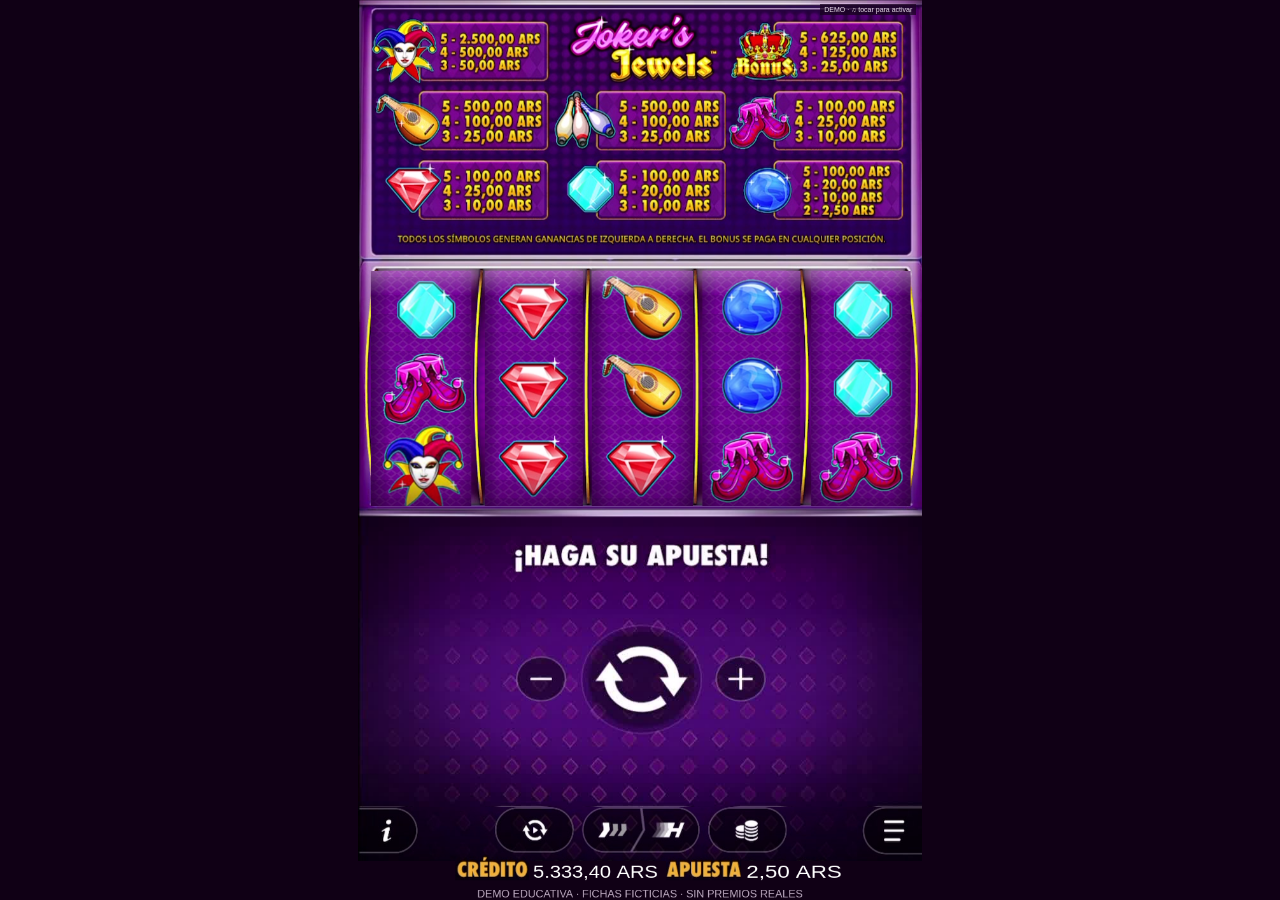
==== commit 14af7ed1: "Rebuild reel artwork and measured game surfaces from supplied recordings" ====
--- a/teatro-del-azar.html
+++ b/teatro-del-azar.html
@@ -1,4 +1,4 @@
-<!doctype html><html lang="es"><head><meta charset="utf-8"><meta name="viewport" content="width=device-width,initial-scale=1,viewport-fit=cover"><title>Recreación visual · Demo educativa</title><link rel="stylesheet" href="reference.css"></head><body>
+<!doctype html><html lang="es"><head><meta charset="utf-8"><meta name="viewport" content="width=device-width,initial-scale=1,viewport-fit=cover"><title>Recreación visual · Demo educativa</title><link rel="stylesheet" href="reference.css?v=20261005"></head><body>
 <main class="reference-game" aria-label="Recreación visual de la grabación con fichas ficticias">
 <canvas id="gameCanvas" width="886" height="1414" aria-label="Cinco rodillos y tabla visual de referencia">Tu navegador no admite canvas.</canvas>
 <a class="hotspot back" href="index.html" aria-label="Volver a ejemplos"></a>
@@ -13,5 +13,5 @@
 <dialog id="stakes" class="game-modal"><button class="close" data-close aria-label="Cerrar">×</button><h2>APOSTANDO EN 5 LÍNEAS</h2><section class="bet-row"><h3>MONEDAS POR LÍNEA</h3><div><button data-adjust="coins:-1">−</button><output id="coinCount"></output><button data-adjust="coins:1">+</button></div></section><section class="bet-row"><h3>VALOR DE MONEDAS</h3><div><button data-adjust="value:-1">−</button><output id="coinValue"></output><button data-adjust="value:1">+</button></div></section><section class="bet-row"><h3>TOTAL APOSTADO</h3><div><button data-adjust="total:-1">−</button><output id="totalStake"></output><button data-adjust="total:1">+</button></div></section><button id="maxStake" class="green">APUESTA MÁX</button></dialog>
 <dialog id="autoplay" class="game-modal"><button class="close" data-close aria-label="Cerrar">×</button><h2>AJUSTES DE TIRADA AUTOMÁTICA</h2><div class="checks"><label><input id="turboAuto" type="checkbox"> TIRADA TURBO</label><label><input id="fastAuto" type="checkbox"> TIRADA RÁPIDA</label><label><input type="checkbox" checked> SALTAR PANTALLAS</label></div><h3>NÚMERO DE TIRADAS AUTOMÁTICAS</h3><input id="autoCount" type="range" min="1" max="100" value="100"><output id="autoNumber">100</output><button id="startAuto" class="green">INICIAR TIR. AUTO.</button><hr><h2>TIRADA SIN RODILLOS</h2><p>HYPERPLAY ES UN AUTOJUEGO SÚPER RÁPIDO SIN RODILLOS.</p><button id="openHyper">IR A HYPERPLAY</button><small>La demostración pausa al completar diez rondas.</small></dialog>
 <dialog id="hyperplay" class="game-modal"><button class="close" data-close aria-label="Cerrar">×</button><h2><i>Joker’s</i> <strong>Jewels</strong></h2><h3>HYPERPLAY</h3><div class="hyper-summary"><span>APUESTA TOTAL<br><b id="hyperSpent">0</b></span><strong>LISTO</strong><span>PREMIO TOTAL<br><b id="hyperPaid">0</b></span></div><div class="hyper-columns">TIRADA <span>GANANCIA　 X</span> CRÉDITO</div><div class="hyper-credit">CRÉDITO INICIAL <b id="hyperCredit">5.333,40 ARS</b></div><p>El Hyperplay es un modo de autojuego súper rápido sin rodillos.</p><p>Elija su configuración y pulse jugar para comenzar.<br>Puede pausar o ajustarlo en cualquier momento.</p><div class="hyper-adjust"><button id="hyperMinus">−</button><div><output id="hyperStake">2,50 ARS</output><h3>APUESTA</h3></div><button id="hyperPlus">+</button></div><input id="hyperBetRange" aria-label="Apuesta" type="range" min="0" max="14" value="0"><div class="hyper-adjust"><button id="hyperCountMinus">−</button><div><output id="hyperCountLabel">100</output><h3>TIRADAS</h3></div><button id="hyperCountPlus">+</button></div><input id="hyperCount" aria-label="Tiradas" type="range" min="1" max="100" value="100"><label class="hyper-stop">DETENERSE EN LA FUNCIÓN<input id="hyperStop" type="checkbox"></label><button id="hyperStart" aria-label="Iniciar Hyperplay">▶</button><small>DEMO EDUCATIVA · PAUSA A LAS DIEZ RONDAS</small></dialog>
-<dialog id="rules" class="game-modal"><button class="close" data-close aria-label="Cerrar">×</button><h2>REGLAS DEL JUEGO</h2><p>La tabla reproduce la imagen de referencia. El motor de esta demostración utiliza reglas simplificadas: tres símbolos iguales desde la izquierda en la fila central pagan ×15, cuatro ×50 y cinco ×100.</p><p>Las fichas son ficticias. Consultá la explicación y los resultados desde el menú.</p><button data-close>Cerrar</button></dialog>
-<audio id="audio" src="assets/reference-audio.mp3" preload="none" loop></audio><script src="engine.js"></script><script src="reference.js"></script></body></html>
+<dialog id="rules" class="game-modal"><button class="close" data-close aria-label="Cerrar">×</button><canvas id="rulesCanvas" width="826" height="1250" aria-label="Tabla visual de premios del video de referencia"></canvas><p class="rules-note">Tabla visual de referencia. Las reglas de la simulación se explican en el menú de la demo.</p></dialog>
+<audio id="audio" src="assets/reference-audio.mp3" preload="none" loop></audio><script src="engine.js"></script><script src="reels.js?v=20261005"></script><script src="reference.js?v=20261005"></script></body></html>
--- a/reference.css
+++ b/reference.css
@@ -4,3 +4,45 @@
 .game-modal{background:rgba(5,2,6,.96);border:0;border-radius:5px;width:min(80.5vw,calc(100dvh * .504));padding:8% 6%;text-align:center;font-family:'Arial Narrow',Impact,Arial,sans-serif}.game-modal h2{font-size:clamp(13px,3.4vw,27px);color:#edc25b;font-weight:900;margin:0 0 28px}.game-modal h3{font-size:clamp(12px,3vw,25px);margin:16px 0 8px}.game-modal .close{position:absolute;right:5px;top:0;background:none;border:0;font:40px Arial;padding:0 8px;margin:0;color:#bbb}.bet-row>div{display:flex;align-items:center;justify-content:space-between;gap:14px}.bet-row button{border:0;border-radius:50%;background:#eee;color:#555;width:22%;aspect-ratio:1;padding:0;margin:0;font:clamp(28px,7vw,65px) Arial}.bet-row button:last-child{background:#0c6;color:#fff}.bet-row output{background:#222021;border:2px solid #454345;border-radius:9px;width:54%;padding:16px 0;font-size:clamp(14px,3.5vw,30px);font-weight:900;white-space:nowrap}.game-modal .green{background:#0c6;border:0;border-radius:4px;font-weight:900;margin-top:24px;padding:18px 12px}.game-modal small{display:block;font:11px Arial;color:#aaa;margin-top:16px}.checks{display:flex;gap:12px;font-size:12px}.checks label{flex:1}.checks input{display:block;margin:0 auto 8px;accent-color:#0c6}.game-modal input[type=range]{accent-color:#0c6;width:80%}.game-modal hr{border:0;border-top:1px solid #555;margin:24px 0}.game-modal::backdrop{background:#0003}
 
 #stakes{padding:8% 7% 6%;aspect-ratio:714/1020;max-height:90dvh}.bet-row{margin-bottom:22px}#autoplay{padding:8% 6% 4%;width:min(80.5vw,calc(100dvh * .575))}.checks{margin:28px 0 48px;text-align:left;align-items:center;font-weight:900}.checks input{width:24px;height:24px;float:left;margin-right:5px}#autoplay #startAuto{display:block;width:100%;margin:38px auto 28px}#openHyper{background:#ffb330;color:#080808;border:0;font-weight:900;width:90%;margin-top:20px}#hyperplay{width:min(100vw,calc(100dvh * 886 / 1414));height:min(100dvh,calc(100vw * 1414 / 886));max-height:100dvh;padding:5% 0 1%;background:radial-gradient(ellipse at 30% 10%,#57357988,transparent 50%),linear-gradient(115deg,#331358,#30105f);border-radius:0;overflow:auto;font-family:Arial,sans-serif}#hyperplay h2{font-size:clamp(24px,6vw,48px);margin:0 0 8px;text-shadow:2px 3px #110022}#hyperplay h2 i{color:#f353d9}#hyperplay h2 strong{color:#ffdb20}#hyperplay h3{color:#9b85ae;font-size:clamp(10px,2.5vw,20px);margin:4px 0}#hyperplay p{font-size:clamp(10px,2.5vw,21px);line-height:1.4;margin:20px 7%;color:#dbcae8}.hyper-summary,.hyper-columns,.hyper-credit{display:flex;justify-content:space-between;text-align:left;padding:8px 5%;font-size:clamp(9px,2.5vw,21px);color:#a28bb7}.hyper-summary b{color:#fff}.hyper-summary>strong{border:2px solid #a28bb7;border-radius:30px;padding:4px 15px;color:#d6c0e3}.hyper-columns{border-top:1px solid #9075ad;margin:10px 5% 0;padding:7px 0}.hyper-credit{border-block:2px solid white;background:#210269;color:white}.hyper-adjust{display:flex;align-items:center;justify-content:space-between;margin:18px 10% 5px}.hyper-adjust output{font-size:clamp(16px,4vw,30px);font-weight:bold}.hyper-adjust button{border:0;background:none;font:40px Arial;margin:0;padding:0;color:white}#hyperplay input[type=range]{width:77%;accent-color:white;margin:8px auto}#hyperplay .hyper-stop{display:block;font-size:clamp(9px,2.3vw,18px);font-weight:bold;margin-top:12px}.hyper-stop input{display:block;width:30px;height:30px;margin:12px auto;accent-color:white}#hyperplay #hyperStart{display:block;border:1px solid #b3a3c2;background:#10031d;width:16%;aspect-ratio:1;border-radius:50%;font-size:30px;padding:0;margin:25px auto;box-shadow:0 0 18px #d5b4ff}#hyperplay small{font-size:7px;margin-top:15px}
+
+/* Layout is scaled from the game, so changing phone width does not change gaps. */
+:root{--game-w:min(100vw,calc(100dvh * 886 / 1414));--game-h:min(100dvh,calc(100vw * 1414 / 886))}
+#stakes{position:fixed;inset:0;margin:auto;width:calc(var(--game-w)*.808);height:calc(var(--game-h)*.72);max-height:none;max-width:none;padding:0;overflow:hidden;border-radius:calc(var(--game-w)*.012);background:#070309 url('assets/reference-bet.jpg') 51.765% 44.568% / 123.743% 188.605% no-repeat}
+#stakes>h2,#stakes h3{position:absolute;clip-path:inset(50%);width:1px;height:1px;overflow:hidden}
+#stakes .close{inset:1% 1% auto auto;width:10%;height:8%;font-size:0;color:transparent}
+#stakes .bet-row{position:absolute;left:10.8%;width:79.2%;height:12.8%;margin:0;top:22.1%}
+#stakes .bet-row:nth-of-type(2){top:43.9%}#stakes .bet-row:nth-of-type(3){top:65.5%}
+#stakes .bet-row>div{height:100%;gap:0}#stakes .bet-row button{width:19.2%;height:85%;aspect-ratio:1;background:transparent;color:transparent;font-size:0;box-shadow:none;border:0}
+#stakes .bet-row output{height:100%;width:47%;display:flex;justify-content:center;align-items:center;border-radius:calc(var(--game-w)*.018);background:#232122;border:calc(var(--game-w)*.0035) solid #424041;padding:0;color:white;font-family:Impact,'Arial Narrow',sans-serif;font-size:calc(var(--game-w)*.045);font-weight:400;letter-spacing:.1px}
+#stakes #maxStake{position:absolute;left:31.7%;top:83.6%;width:36.7%;height:10.7%;margin:0;background:transparent;color:transparent;font-size:0;padding:0}
+#stakes button:focus-visible{outline:2px solid white;outline-offset:-4px}
+#autoplay{position:fixed;inset:0;margin:auto;width:calc(var(--game-w)*.808);height:calc(var(--game-h)*.86);max-height:none;max-width:none;padding:0;background:#08030a url('assets/reference-auto.jpg') 51.765% 47.524% / 123.743% 157.635% no-repeat;border-radius:calc(var(--game-w)*.015);overflow:hidden}
+#autoplay>h2,#autoplay>h3,#autoplay>p,#autoplay hr{visibility:hidden;margin:0;height:0;padding:0}#autoplay .close{inset:0 0 auto auto;width:10%;height:7%;font-size:0;color:transparent}
+#autoplay .checks{position:absolute;left:9%;top:13.7%;width:82%;height:6%;margin:0;gap:0;color:transparent;font-size:0}
+#autoplay .checks label{display:block;height:100%}#autoplay .checks input{appearance:none;-webkit-appearance:none;width:32%;height:85%;margin:0;border:calc(var(--game-w)*.003) solid #777;border-radius:calc(var(--game-w)*.012);background:#070308}
+#autoplay .checks input:checked{background:#0c6;border-color:#0c6}#autoplay .checks input:checked::after{content:'✓';color:white;display:block;text-align:center;font:bold calc(var(--game-w)*.047) Arial}
+#autoplay #autoCount{position:absolute;left:16%;top:34.5%;width:52%;height:6.7%;margin:0;background:transparent}
+#autoplay #autoNumber{position:absolute;left:75%;top:36%;width:15%;background:#08030a;font:bold calc(var(--game-w)*.038) Arial;color:white}
+#autoplay #startAuto{position:absolute;left:9%;top:48.9%;width:82%;height:9.1%;margin:0;border-radius:calc(var(--game-w)*.018);padding:0;font:calc(var(--game-w)*.042) Impact,'Arial Narrow',Arial;background:#0c6}
+#autoplay #openHyper{position:absolute;left:17%;top:88%;width:66%;height:7.3%;padding:0;margin:0;background:transparent;color:transparent;font-size:0;border:0}
+#autoplay small{position:absolute;bottom:0;left:0;width:100%;margin:0;font-size:calc(var(--game-w)*.011)}
+#hyperplay{position:fixed;inset:0;margin:auto;width:var(--game-w);height:var(--game-h);max-width:none;padding:0;background:#32105c;overflow:hidden}
+#hyperplay>h2{position:absolute;left:20%;top:3.5%;width:60%;height:8%;background:url('assets/reference-hyper.jpg') 50% 20.48% / 166.7% 1714% no-repeat;font-size:0;color:transparent;text-shadow:none;margin:0}
+#hyperplay>h2 *{visibility:hidden}#hyperplay>.close{top:2.5%;right:3%;font-size:calc(var(--game-w)*.052);line-height:1}
+#hyperplay>h3{position:absolute;top:11.6%;left:0;width:100%;font-size:calc(var(--game-w)*.028);font-style:italic}
+#hyperplay .hyper-summary{position:absolute;top:13.8%;left:0;width:100%;padding:0 5%;font-size:calc(var(--game-w)*.027);font-weight:bold}
+#hyperplay .hyper-columns{position:absolute;top:19.6%;width:90%;margin:0 5%;font-size:calc(var(--game-w)*.025)}
+#hyperplay .hyper-credit{position:absolute;top:23.8%;left:0;width:100%;height:4.2%;align-items:center;font-size:calc(var(--game-w)*.025)}
+#hyperplay>p{position:absolute;top:29.8%;left:7%;width:86%;margin:0;font-size:calc(var(--game-w)*.029)}#hyperplay>p+p{top:35.5%}
+#hyperplay .hyper-adjust{position:absolute;top:42.3%;left:11%;width:78%;margin:0;height:6%;}#hyperplay .hyper-adjust output{font-size:calc(var(--game-w)*.039)}#hyperplay .hyper-adjust h3{font-size:calc(var(--game-w)*.03)}#hyperplay .hyper-adjust button{font-size:calc(var(--game-w)*.065)}
+#hyperplay #hyperBetRange{position:absolute;top:49%;left:11%;width:77%;height:4%;margin:0}
+#hyperplay .hyper-adjust:has(#hyperCountMinus){top:55%}#hyperplay #hyperCount{position:absolute;top:62%;left:11%;width:77%;height:4%;margin:0}
+#hyperplay .hyper-stop{position:absolute;top:67.4%;left:0;width:100%;font-size:calc(var(--game-w)*.025);margin:0}#hyperplay .hyper-stop input{width:calc(var(--game-w)*.082);height:calc(var(--game-w)*.082);margin:3.2% auto 0}
+#hyperplay #hyperStart{position:absolute;top:80.8%;left:42.4%;width:15.2%;height:9.5%;margin:0;font-size:calc(var(--game-w)*.055)}#hyperplay>small{position:absolute;bottom:1%;width:100%;font-size:calc(var(--game-w)*.011)}
+
+.minus-control{left:27%;width:10%}.plus-control{left:63%;width:10%}
+
+#stakes{inset:calc((100dvh - var(--game-h))/2 + var(--game-h)*.0594) 0 auto;margin:0 auto}
+#autoplay{inset:calc((100dvh - var(--game-h))/2 + var(--game-h)*.0134) 0 auto;margin:0 auto;background-position:51.765% 48.006%}
+
+#rules{position:fixed;inset:calc((100dvh - var(--game-h))/2 + var(--game-h)*.012) 0 auto;margin:0 auto;width:calc(var(--game-w)*.932);height:auto;max-height:calc(var(--game-h)*.9);max-width:none;background:#08050b;border-radius:calc(var(--game-w)*.025);padding:0;overflow-y:auto}#rulesCanvas{width:100%;height:auto;display:block}#rules .close{position:absolute;right:0;top:0;width:10%;height:7%;color:transparent;font-size:0;background:transparent;border:0}#rules .rules-note{font:calc(var(--game-w)*.012) Arial;line-height:1.4;padding:8px;margin:0;color:#aaa}
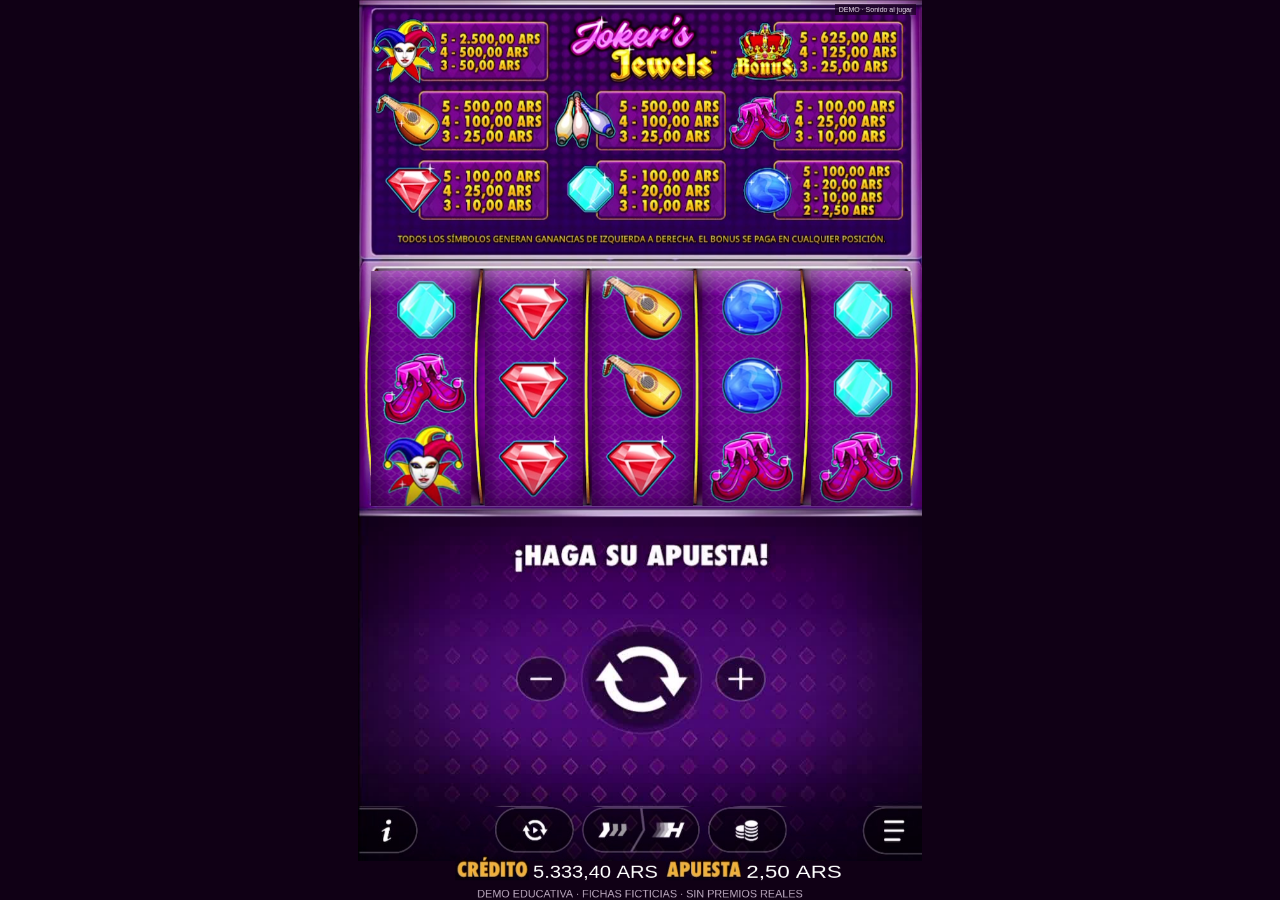
==== commit 3eaa2d40: "Separate Joker music and action sounds; preserve settled reels on quick stop Replace the mixed scree" ====
--- a/teatro-del-azar.html
+++ b/teatro-del-azar.html
@@ -1,4 +1,4 @@
-<!doctype html><html lang="es"><head><meta charset="utf-8"><meta name="viewport" content="width=device-width,initial-scale=1,viewport-fit=cover"><title>Recreación visual · Demo educativa</title><link rel="stylesheet" href="reference.css?v=20261005"></head><body>
+<!doctype html><html lang="es"><head><meta charset="utf-8"><meta name="viewport" content="width=device-width,initial-scale=1,viewport-fit=cover"><title>Recreación visual · Demo educativa</title><link rel="stylesheet" href="reference.css?v=20261010"></head><body>
 <main class="reference-game" aria-label="Recreación visual de la grabación con fichas ficticias">
 <canvas id="gameCanvas" width="886" height="1414" aria-label="Cinco rodillos y tabla visual de referencia">Tu navegador no admite canvas.</canvas>
 <a class="hotspot back" href="index.html" aria-label="Volver a ejemplos"></a>
@@ -9,9 +9,9 @@
 <span class="audio-note" id="audioNote">DEMO · ♫ tocar para activar</span><p class="sr-only" id="status" role="status" aria-live="polite"></p>
 </main>
 <dialog id="info"><h2>Demostración educativa</h2><p>La imagen y el sonido proceden del video facilitado para esta recreación visual. Los nombres, marcas y tablas visibles pertenecen al material de referencia. Esta demo independiente no está conectada al juego ni al casino original.</p><p>Las fichas son ficticias. La tabla del video forma parte de la referencia visual: el motor didáctico es simplificado y no reproduce las reglas comerciales del original. Solo cuenta la fila central: tres iguales desde la izquierda pagan 15 veces; cuatro, 50; cinco, 100. Cada uno de los cinco símbolos tiene la misma probabilidad.</p><p>Este modelo devuelve matemáticamente un 96 % a largo plazo, con un 4 % de rondas que pagan. No es una promesa sobre una sesión corta, ni un dato del juego original. Los giros son independientes y los resultados no se ajustan para producir “casi premios”.</p><p id="summary"></p><table><thead><tr><th>Ronda</th><th>Usadas</th><th>Recibidas</th><th>Neto</th></tr></thead><tbody id="history"></tbody></table><p>La demo se detiene a las diez rondas para conversar sobre música, estímulos y resultados netos. No admite depósitos, retiros ni premios reales.</p><button data-close>Cerrar</button></dialog>
-<dialog id="menu"><h2>Menú de la demo</h2><button id="openInfo">Ver explicación y resultados</button><button id="audioMenu">Activar / silenciar sonido</button><button id="resetMenu">Reiniciar demostración</button><a href="index.html">Volver a ejemplos</a><button data-close>Cerrar</button></dialog>
+<dialog id="menu"><h2>Menú de la demo</h2><button id="openInfo">Ver explicación y resultados</button><button id="audioMenu" aria-pressed="true">Silenciar sonido</button><fieldset class="audio-settings"><legend>Sonido</legend><label><input id="musicEnabled" type="checkbox" checked> Música de fondo</label><input id="musicVolume" aria-label="Volumen de música" type="range" min="0" max="100" value="100"><label><input id="effectsEnabled" type="checkbox" checked> Efectos de botones y rodillos</label><input id="effectsVolume" aria-label="Volumen de efectos" type="range" min="0" max="100" value="80"></fieldset><button id="resetMenu">Reiniciar demostración</button><a href="index.html">Volver a ejemplos</a><button data-close>Cerrar</button></dialog>
 <dialog id="stakes" class="game-modal"><button class="close" data-close aria-label="Cerrar">×</button><h2>APOSTANDO EN 5 LÍNEAS</h2><section class="bet-row"><h3>MONEDAS POR LÍNEA</h3><div><button data-adjust="coins:-1">−</button><output id="coinCount"></output><button data-adjust="coins:1">+</button></div></section><section class="bet-row"><h3>VALOR DE MONEDAS</h3><div><button data-adjust="value:-1">−</button><output id="coinValue"></output><button data-adjust="value:1">+</button></div></section><section class="bet-row"><h3>TOTAL APOSTADO</h3><div><button data-adjust="total:-1">−</button><output id="totalStake"></output><button data-adjust="total:1">+</button></div></section><button id="maxStake" class="green">APUESTA MÁX</button></dialog>
 <dialog id="autoplay" class="game-modal"><button class="close" data-close aria-label="Cerrar">×</button><h2>AJUSTES DE TIRADA AUTOMÁTICA</h2><div class="checks"><label><input id="turboAuto" type="checkbox"> TIRADA TURBO</label><label><input id="fastAuto" type="checkbox"> TIRADA RÁPIDA</label><label><input type="checkbox" checked> SALTAR PANTALLAS</label></div><h3>NÚMERO DE TIRADAS AUTOMÁTICAS</h3><input id="autoCount" type="range" min="1" max="100" value="100"><output id="autoNumber">100</output><button id="startAuto" class="green">INICIAR TIR. AUTO.</button><hr><h2>TIRADA SIN RODILLOS</h2><p>HYPERPLAY ES UN AUTOJUEGO SÚPER RÁPIDO SIN RODILLOS.</p><button id="openHyper">IR A HYPERPLAY</button><small>La demostración pausa al completar diez rondas.</small></dialog>
 <dialog id="hyperplay" class="game-modal"><button class="close" data-close aria-label="Cerrar">×</button><h2><i>Joker’s</i> <strong>Jewels</strong></h2><h3>HYPERPLAY</h3><div class="hyper-summary"><span>APUESTA TOTAL<br><b id="hyperSpent">0</b></span><strong>LISTO</strong><span>PREMIO TOTAL<br><b id="hyperPaid">0</b></span></div><div class="hyper-columns">TIRADA <span>GANANCIA　 X</span> CRÉDITO</div><div class="hyper-credit">CRÉDITO INICIAL <b id="hyperCredit">5.333,40 ARS</b></div><p>El Hyperplay es un modo de autojuego súper rápido sin rodillos.</p><p>Elija su configuración y pulse jugar para comenzar.<br>Puede pausar o ajustarlo en cualquier momento.</p><div class="hyper-adjust"><button id="hyperMinus">−</button><div><output id="hyperStake">2,50 ARS</output><h3>APUESTA</h3></div><button id="hyperPlus">+</button></div><input id="hyperBetRange" aria-label="Apuesta" type="range" min="0" max="14" value="0"><div class="hyper-adjust"><button id="hyperCountMinus">−</button><div><output id="hyperCountLabel">100</output><h3>TIRADAS</h3></div><button id="hyperCountPlus">+</button></div><input id="hyperCount" aria-label="Tiradas" type="range" min="1" max="100" value="100"><label class="hyper-stop">DETENERSE EN LA FUNCIÓN<input id="hyperStop" type="checkbox"></label><button id="hyperStart" aria-label="Iniciar Hyperplay">▶</button><small>DEMO EDUCATIVA · PAUSA A LAS DIEZ RONDAS</small></dialog>
 <dialog id="rules" class="game-modal"><button class="close" data-close aria-label="Cerrar">×</button><canvas id="rulesCanvas" width="826" height="1250" aria-label="Tabla visual de premios del video de referencia"></canvas><p class="rules-note">Tabla visual de referencia. Las reglas de la simulación se explican en el menú de la demo.</p></dialog>
-<audio id="audio" src="assets/reference-audio.mp3" preload="none" loop></audio><script src="engine.js"></script><script src="reels.js?v=20261005"></script><script src="reference.js?v=20261005"></script></body></html>
+<script src="audio.js?v=20261010"></script><script src="engine.js"></script><script src="reels.js?v=20261010"></script><script src="reference.js?v=20261010"></script></body></html>
--- a/reference.css
+++ b/reference.css
@@ -46,3 +46,5 @@
 #autoplay{inset:calc((100dvh - var(--game-h))/2 + var(--game-h)*.0134) 0 auto;margin:0 auto;background-position:51.765% 48.006%}
 
 #rules{position:fixed;inset:calc((100dvh - var(--game-h))/2 + var(--game-h)*.012) 0 auto;margin:0 auto;width:calc(var(--game-w)*.932);height:auto;max-height:calc(var(--game-h)*.9);max-width:none;background:#08050b;border-radius:calc(var(--game-w)*.025);padding:0;overflow-y:auto}#rulesCanvas{width:100%;height:auto;display:block}#rules .close{position:absolute;right:0;top:0;width:10%;height:7%;color:transparent;font-size:0;background:transparent;border:0}#rules .rules-note{font:calc(var(--game-w)*.012) Arial;line-height:1.4;padding:8px;margin:0;color:#aaa}
+
+.audio-settings{display:grid;gap:12px;margin:16px 0;padding:14px;border:1px solid #735481;border-radius:6px}.audio-settings legend{padding:0 7px}.audio-settings label{display:flex;align-items:center;gap:8px;font-size:14px}.audio-settings input[type=range]{width:100%;accent-color:#bdb3e5}.audio-settings input[type=checkbox]{accent-color:#bdb3e5;width:18px;height:18px}
